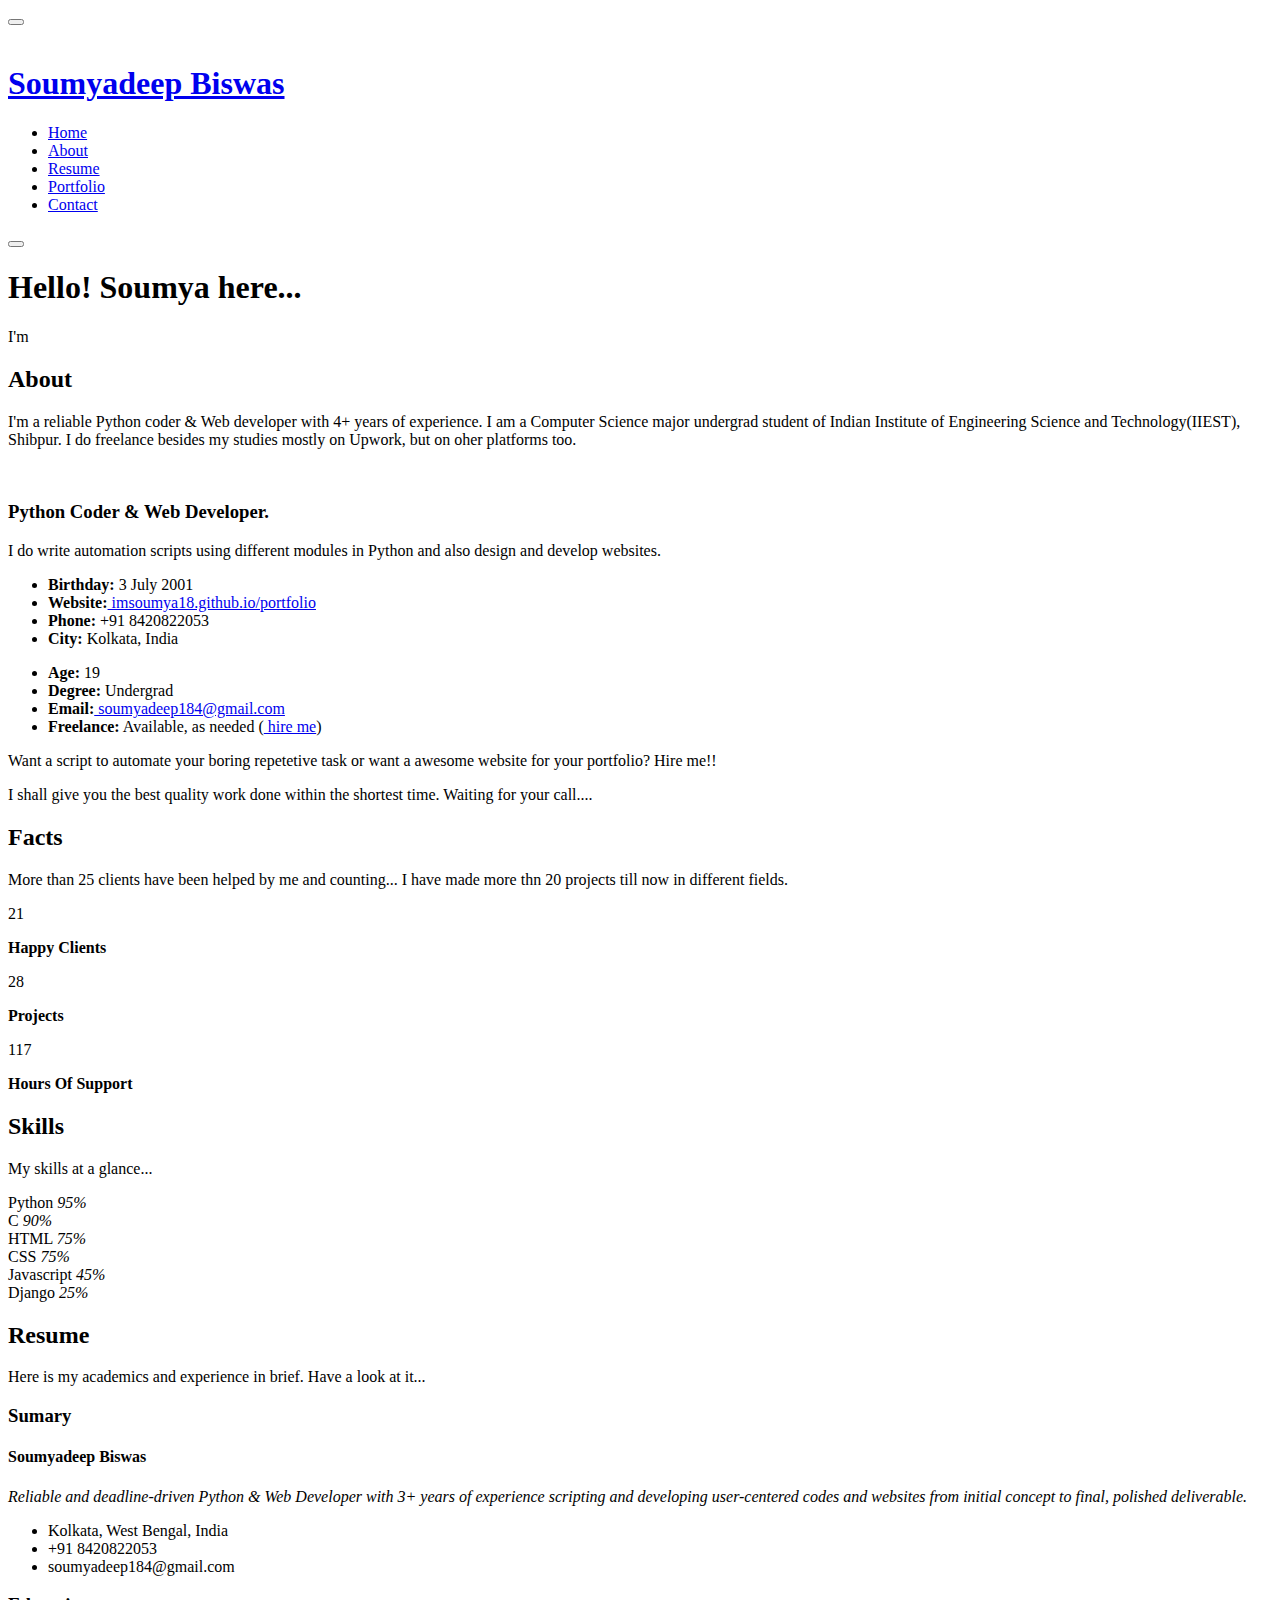
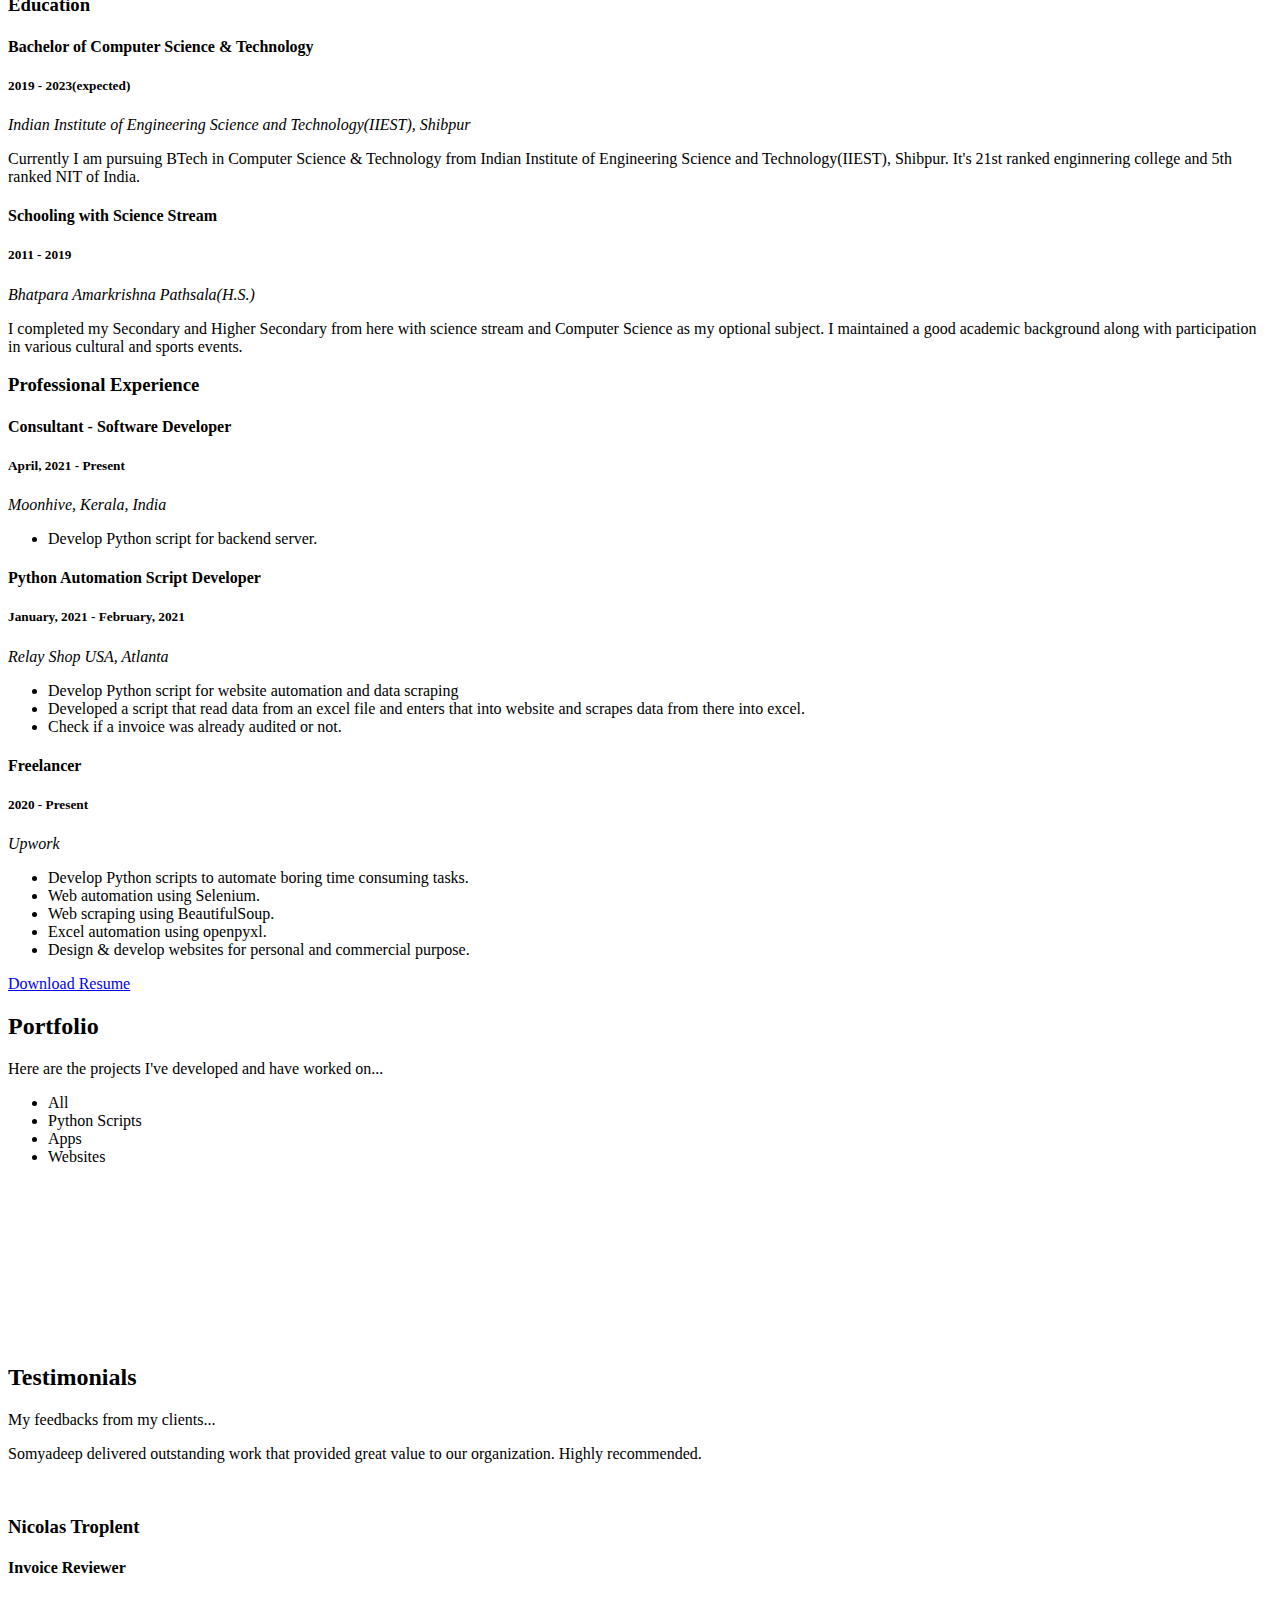
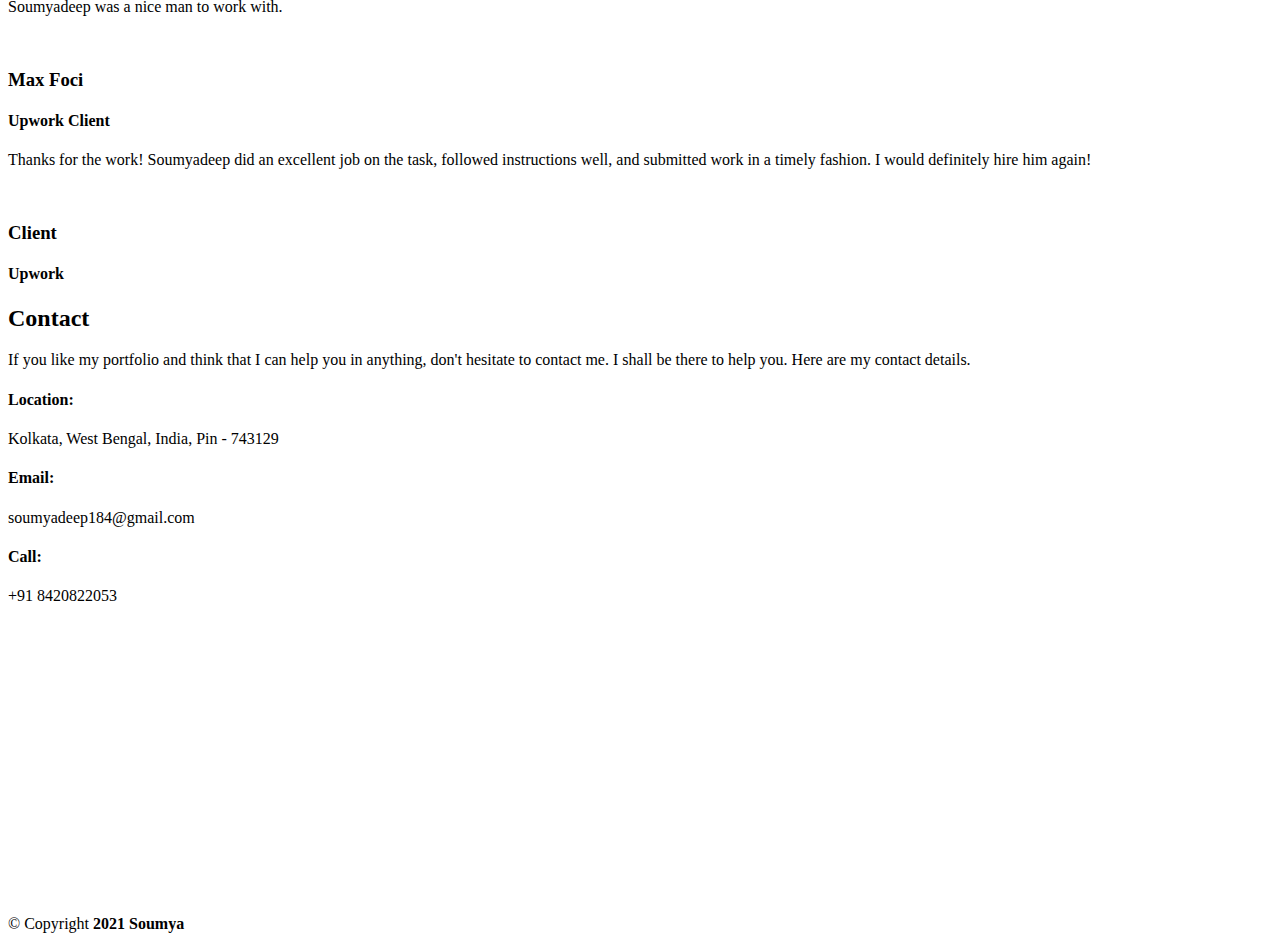
==== index.html @ 26305284 "Add files via upload" ====
<!DOCTYPE html>
<html lang="en">

<head>
  <meta charset="utf-8">
  <meta content="width=device-width, initial-scale=1.0" name="viewport">

  <title>Soumyadeep Biswas</title>
  <meta content="Portfolio of Soumyadeep Biswas" name="description">
  <meta content="Freelance, Upwork, Portfolio, Python" name="keywords">

  <!-- Favicons -->
  <link href="assets/img/favicon.png" rel="icon">

  <!-- Google Fonts -->
  <link href="https://fonts.googleapis.com/css?family=Open+Sans:300,300i,400,400i,600,600i,700,700i|Raleway:300,300i,400,400i,500,500i,600,600i,700,700i|Poppins:300,300i,400,400i,500,500i,600,600i,700,700i" rel="stylesheet">

  <!-- Vendor CSS Files -->
  <link href="assets/vendor/bootstrap/css/bootstrap.min.css" rel="stylesheet">
  <link href="assets/vendor/icofont/icofont.min.css" rel="stylesheet">
  <link href="assets/vendor/boxicons/css/boxicons.min.css" rel="stylesheet">
  <link href="assets/vendor/venobox/venobox.css" rel="stylesheet">
  <link href="assets/vendor/owl.carousel/assets/owl.carousel.min.css" rel="stylesheet">
  <link href="assets/vendor/aos/aos.css" rel="stylesheet">

  <!-- Template Main CSS File -->
  <link href="assets/css/style.css" rel="stylesheet">

</head>

<body>

  <!-- ======= Mobile nav toggle button ======= -->
  <button type="button" class="mobile-nav-toggle d-xl-none"><i class="icofont-navigation-menu"></i></button>

  <!-- ======= Header ======= -->
  <header id="header">
    <div class="d-flex flex-column">

      <div class="profile">
        <img src="assets/img/profile-img.jpg" alt="" class="img-fluid rounded-circle">
        <h1 class="text-light"><a href="index.html">Soumyadeep Biswas</a></h1>
        <div class="social-links mt-3 text-center">
          <a href="https://www.instagram.com/b_soumya4/" class="instagram" target="_blank"><i class="bx bxl-instagram"></i></a>
          <a href="https://github.com/imsoumya18" class="github" target="_blank"><i class="bx bxl-github"></i></a>
          <a href="https://www.linkedin.com/in/soumyadeep-biswas-4345a417b/" class="linkedin" target="_blank"><i class="bx bxl-linkedin"></i></a>
        </div>
      </div>

      <nav class="nav-menu">
        <ul>
          <li class="active"><a href="index.html"><i class="bx bx-home"></i> <span>Home</span></a></li>
          <li><a href="#about"><i class="bx bx-user"></i> <span>About</span></a></li>
          <li><a href="#resume"><i class="bx bx-file-blank"></i> <span>Resume</span></a></li>
          <li><a href="#portfolio"><i class="bx bx-book-content"></i> Portfolio</a></li>
          <li><a href="#contact"><i class="bx bx-envelope"></i> Contact</a></li>

        </ul>
      </nav><!-- .nav-menu -->
      <button type="button" class="mobile-nav-toggle d-xl-none"><i class="icofont-navigation-menu"></i></button>

    </div>
  </header><!-- End Header -->

  <!-- ======= Hero Section ======= -->
  <section id="hero" class="d-flex flex-column justify-content-center align-items-center">
    <div class="hero-container" data-aos="fade-in">
      <h1>Hello! Soumya here...</h1>
      <p>I'm <span class="typed" data-typed-items="A Python Developer, A Web Developer, An App Developer, A Freelancer"></span></p>
    </div>
  </section><!-- End Hero -->

  <main id="main">

    <!-- ======= About Section ======= -->
    <section id="about" class="about">
      <div class="container">

        <div class="section-title">
          <h2>About</h2>
          <p>I'm a reliable Python coder & Web developer with 4+ years of experience. I am a Computer Science major undergrad student of Indian Institute of Engineering Science and Technology(IIEST), Shibpur. I do freelance besides my studies mostly
            on Upwork, but on oher platforms too.</p>
        </div>

        <div class="row">
          <div class="col-lg-4" data-aos="fade-right">
            <img src="assets/img/profile-img.jpg" class="img-fluid" alt="">
          </div>
          <div class="col-lg-8 pt-4 pt-lg-0 content" data-aos="fade-left">
            <h3>Python Coder &amp; Web Developer.</h3>
            <p class="font-italic">
              I do write automation scripts using different modules in Python and also design and develop websites.
            </p>
            <div class="row">
              <div class="col-lg-6">
                <ul>
                  <li><i class="icofont-rounded-right"></i> <strong>Birthday:</strong> 3 July 2001</li>
                  <li><i class="icofont-rounded-right"></i> <strong>Website:</strong><a href="https://imsoumya18.github.io/portfolio/" target="_blank"> imsoumya18.github.io/portfolio</a></li>
                  <li><i class="icofont-rounded-right"></i> <strong>Phone:</strong> +91 8420822053</li>
                  <li><i class="icofont-rounded-right"></i> <strong>City:</strong> Kolkata, India</li>
                </ul>
              </div>
              <div class="col-lg-6">
                <ul>
                  <li><i class="icofont-rounded-right"></i> <strong>Age:</strong> 19</li>
                  <li><i class="icofont-rounded-right"></i> <strong>Degree:</strong> Undergrad</li>
                  <li><i class="icofont-rounded-right"></i> <strong>Email:</strong><a href="mailto:soumyadeep184@gmail.com" target="_blank"> soumyadeep184@gmail.com</a></li>
                  <li><i class="icofont-rounded-right"></i> <strong>Freelance:</strong> Available, as needed (<a href="https://www.upwork.com/o/profiles/users/~01dfd208b466fa8f0b/" target="_blank"> hire me</a>)</li>
                </ul>
              </div>
            </div>
            <p>
              Want a script to automate your boring repetetive task or want a awesome website for your portfolio? Hire me!!
            </p>
            <p>
              I shall give you the best quality work done within the shortest time. Waiting for your call....
            </p>
          </div>
        </div>

      </div>
    </section><!-- End About Section -->

    <!-- ======= Facts Section ======= -->
    <section id="facts" class="facts">
      <div class="container">

        <div class="section-title">
          <h2>Facts</h2>
          <p>More than 25 clients have been helped by me and counting... I have made more thn 20 projects till now in different fields.</p>
        </div>

        <div class="row no-gutters">

          <div class="col-lg-3 col-md-6 d-md-flex align-items-md-stretch" data-aos="fade-up">
            <div class="count-box">
              <i class="icofont-simple-smile"></i>
              <span data-toggle="counter-up">21</span>
              <p><strong>Happy Clients</strong></p>
            </div>
          </div>

          <div class="col-lg-3 col-md-6 d-md-flex align-items-md-stretch" data-aos="fade-up" data-aos-delay="100">
            <div class="count-box">
              <i class="icofont-document-folder"></i>
              <span data-toggle="counter-up">28</span>
              <p><strong>Projects</strong></p>
            </div>
          </div>

          <div class="col-lg-3 col-md-6 d-md-flex align-items-md-stretch" data-aos="fade-up" data-aos-delay="200">
            <div class="count-box">
              <i class="icofont-live-support"></i>
              <span data-toggle="counter-up">117</span>
              <p><strong>Hours Of Support</strong></p>
            </div>
          </div>

        </div>

      </div>
    </section><!-- End Facts Section -->

    <!-- ======= Skills Section ======= -->
    <section id="skills" class="skills section-bg">
      <div class="container">

        <div class="section-title">
          <h2>Skills</h2>
          <p>My skills at a glance...</p>
        </div>

        <div class="row skills-content">

          <div class="col-lg-6" data-aos="fade-up">

            <div class="progress">
              <span class="skill">Python <i class="val">95%</i></span>
              <div class="progress-bar-wrap">
                <div class="progress-bar" role="progressbar" aria-valuenow="95" aria-valuemin="0" aria-valuemax="100"></div>
              </div>
            </div>

            <div class="progress">
              <span class="skill">C <i class="val">90%</i></span>
              <div class="progress-bar-wrap">
                <div class="progress-bar" role="progressbar" aria-valuenow="90" aria-valuemin="0" aria-valuemax="100"></div>
              </div>
            </div>

            <div class="progress">
              <span class="skill">HTML <i class="val">75%</i></span>
              <div class="progress-bar-wrap">
                <div class="progress-bar" role="progressbar" aria-valuenow="75" aria-valuemin="0" aria-valuemax="100"></div>
              </div>
            </div>

          </div>

          <div class="col-lg-6" data-aos="fade-up" data-aos-delay="100">

            <div class="progress">
              <span class="skill">CSS <i class="val">75%</i></span>
              <div class="progress-bar-wrap">
                <div class="progress-bar" role="progressbar" aria-valuenow="75" aria-valuemin="0" aria-valuemax="100"></div>
              </div>
            </div>

            <div class="progress">
              <span class="skill">Javascript <i class="val">45%</i></span>
              <div class="progress-bar-wrap">
                <div class="progress-bar" role="progressbar" aria-valuenow="45" aria-valuemin="0" aria-valuemax="100"></div>
              </div>
            </div>

            <div class="progress">
              <span class="skill">Django <i class="val">25%</i></span>
              <div class="progress-bar-wrap">
                <div class="progress-bar" role="progressbar" aria-valuenow="25" aria-valuemin="0" aria-valuemax="100"></div>
              </div>
            </div>

          </div>

        </div>

      </div>
    </section><!-- End Skills Section -->

    <!-- ======= Resume Section ======= -->
    <section id="resume" class="resume">
      <div class="container">

        <div class="section-title">
          <h2>Resume</h2>
          <p>Here is my academics and experience in brief. Have a look at it...</p>
        </div>

        <div class="row">
          <div class="col-lg-6" data-aos="fade-up">
            <h3 class="resume-title">Sumary</h3>
            <div class="resume-item pb-0">
              <h4>Soumyadeep Biswas</h4>
              <p><em>Reliable and deadline-driven Python &amp; Web Developer with 3+ years of experience scripting and developing user-centered codes and websites from initial concept to final, polished deliverable.</em></p>
              <ul>
                <li>Kolkata, West Bengal, India</li>
                <li>+91 8420822053</li>
                <li>soumyadeep184@gmail.com</li>
              </ul>
            </div>

            <h3 class="resume-title">Education</h3>
            <div class="resume-item">
              <h4>Bachelor of Computer Science &amp; Technology</h4>
              <h5>2019 - 2023(expected)</h5>
              <p><em>Indian Institute of Engineering Science and Technology(IIEST), Shibpur</em></p>
              <p>Currently I am pursuing BTech in Computer Science &amp; Technology from Indian Institute of Engineering Science and Technology(IIEST), Shibpur. It's 21st ranked enginnering college and 5th ranked NIT of India.</p>
            </div>
            <div class="resume-item">
              <h4>Schooling with Science Stream</h4>
              <h5>2011 - 2019</h5>
              <p><em>Bhatpara Amarkrishna Pathsala(H.S.)</em></p>
              <p>I completed my Secondary and Higher Secondary from here with science stream and Computer Science as my optional subject. I maintained a good academic background along with participation in various cultural and sports events.</p>
            </div>
          </div>
          <div class="col-lg-6" data-aos="fade-up" data-aos-delay="100">
            <h3 class="resume-title">Professional Experience</h3>
            <div class="resume-item">
              <h4>Consultant - Software Developer</h4>
              <h5>April, 2021 - Present</h5>
              <p><em>Moonhive, Kerala, India</em></p>
              <ul>
                <li>Develop Python script for backend server.</li>
              </ul>
            </div>
            <div class="resume-item">
              <h4>Python Automation Script Developer</h4>
              <h5>January, 2021 - February, 2021</h5>
              <p><em>Relay Shop USA, Atlanta</em></p>
              <ul>
                <li>Develop Python script for website automation and data scraping</li>
                <li>Developed a script that read data from an excel file and enters that into website and scrapes data from there into excel.</li>
                <li>Check if a invoice was already audited or not.</li>
              </ul>
            </div>
            <div class="resume-item">
              <h4>Freelancer</h4>
              <h5>2020 - Present</h5>
              <p><em>Upwork</em></p>
              <ul>
                <li>Develop Python scripts to automate boring time consuming tasks.</li>
                <li>Web automation using Selenium.</li>
                <li>Web scraping using BeautifulSoup.</li>
                <li>Excel automation using openpyxl.</li>
                <li>Design &amp; develop websites for personal and commercial purpose.</li>
              </ul>
            </div>
          </div>
        </div>

      </div>
    </section><!-- End Resume Section -->


    <div class="wrapper">
      <a href="assets\Curriculum Vitae.pdf" class="btn btn-lg btn-primary"><span class="glyphicon glyphicon-arrow-down"></span> Download Resume</a>
    </div>
    <!-- <a href="#" class="btn btn-primary btn-default"><span class="glyphicon glyphicon-arrow-down"></span> Download Resume</a> -->


    <!-- ======= Portfolio Section ======= -->
    <section id="portfolio" class="portfolio section-bg">
      <div class="container">

        <div class="section-title">
          <h2>Portfolio</h2>
          <p>Here are the projects I've developed and have worked on...</p>
        </div>

        <div class="row" data-aos="fade-up">
          <div class="col-lg-12 d-flex justify-content-center">
            <ul id="portfolio-flters">
              <li data-filter="*" class="filter-active">All</li>
              <li data-filter=".filter-python">Python Scripts</li>
              <li data-filter=".filter-app">Apps</li>
              <li data-filter=".filter-web">Websites</li>
            </ul>
          </div>
        </div>

        <div class="row portfolio-container" data-aos="fade-up" data-aos-delay="100">

          <div class="col-lg-4 col-md-6 portfolio-item filter-python">
            <div class="portfolio-wrap">
              <img src="assets/img/portfolio/portfolio-1.jpg" class="img-fluid" alt="">
              <div class="portfolio-links">
                <a href="assets/img/portfolio/portfolio-1.jpg" data-gall="portfolioGallery" class="venobox" title="App 1"><i class="bx bx-plus"></i></a>
                <a href="https://github.com/imsoumya18/mail_automation" target="_blank" title="More Details"><i class="bx bx-link"></i></a>
              </div>
            </div>
          </div>

          <div class="col-lg-4 col-md-6 portfolio-item filter-python">
            <div class="portfolio-wrap">
              <img src="assets/img/portfolio/portfolio-2.jpg" class="img-fluid" alt="">
              <div class="portfolio-links">
                <a href="assets/img/portfolio/portfolio-2.jpg" data-gall="portfolioGallery" class="venobox" title="Web 3"><i class="bx bx-plus"></i></a>
                <a href="https://github.com/imsoumya18/hacker_news_scrape" target="_blank" title="More Details"><i class="bx bx-link"></i></a>
              </div>
            </div>
          </div>

          <div class="col-lg-4 col-md-6 portfolio-item filter-python">
            <div class="portfolio-wrap">
              <img src="assets/img/portfolio/portfolio-3.jpg" class="img-fluid" alt="">
              <div class="portfolio-links">
                <a href="assets/img/portfolio/portfolio-3.jpg" data-gall="portfolioGallery" class="venobox" title="App 2"><i class="bx bx-plus"></i></a>
                <a href="https://github.com/imsoumya18/whatsapp_automation" target="_blank" title="More Details"><i class="bx bx-link"></i></a>
              </div>
            </div>
          </div>

          <div class="col-lg-4 col-md-6 portfolio-item filter-python">
            <div class="portfolio-wrap">
              <img src="assets/img/portfolio/portfolio-4.jpg" class="img-fluid" alt="">
              <div class="portfolio-links">
                <a href="assets/img/portfolio/portfolio-4.jpg" data-gall="portfolioGallery" class="venobox" title="Card 2"><i class="bx bx-plus"></i></a>
                <a href="https://github.com/imsoumya18/shipstation_review_scrape" target="_blank" title="More Details"><i class="bx bx-link"></i></a>
              </div>
            </div>
          </div>

          <div class="col-lg-4 col-md-6 portfolio-item filter-python">
            <div class="portfolio-wrap">
              <img src="assets/img/portfolio/portfolio-5.jpg" class="img-fluid" alt="">
              <div class="portfolio-links">
                <a href="assets/img/portfolio/portfolio-5.jpg" data-gall="portfolioGallery" class="venobox" title="Web 2"><i class="bx bx-plus"></i></a>
                <a href="https://github.com/imsoumya18/text_to_speech" target="_blank" title="More Details"><i class="bx bx-link"></i></a>
              </div>
            </div>
          </div>

          <div class="col-lg-4 col-md-6 portfolio-item filter-python">
            <div class="portfolio-wrap">
              <img src="assets/img/portfolio/portfolio-6.jpg" class="img-fluid" alt="">
              <div class="portfolio-links">
                <a href="assets/img/portfolio/portfolio-6.jpg" data-gall="portfolioGallery" class="venobox" title="App 3"><i class="bx bx-plus"></i></a>
                <a href="https://github.com/imsoumya18/online_purchase_automation" target="_blank" title="More Details"><i class="bx bx-link"></i></a>
              </div>
            </div>
          </div>

          <div class="col-lg-4 col-md-6 portfolio-item filter-python">
            <div class="portfolio-wrap">
              <img src="assets/img/portfolio/portfolio-7.jpg" class="img-fluid" alt="">
              <div class="portfolio-links">
                <a href="assets/img/portfolio/portfolio-7.jpg" data-gall="portfolioGallery" class="venobox" title="Card 1"><i class="bx bx-plus"></i></a>
                <a href="https://github.com/imsoumya18/tacobell_scrape" target="_blank" title="More Details"><i class="bx bx-link"></i></a>
              </div>
            </div>
          </div>

          <div class="col-lg-4 col-md-6 portfolio-item filter-python">
            <div class="portfolio-wrap">
              <img src="assets/img/portfolio/portfolio-8.jpg" class="img-fluid" alt="">
              <div class="portfolio-links">
                <a href="assets/img/portfolio/portfolio-8.jpg" data-gall="portfolioGallery" class="venobox" title="Card 3"><i class="bx bx-plus"></i></a>
                <a href="https://github.com/imsoumya18/auto_chrome_dino" target="_blank" title="More Details"><i class="bx bx-link"></i></a>
              </div>
            </div>
          </div>

          <div class="col-lg-4 col-md-6 portfolio-item filter-web">
            <div class="portfolio-wrap">
              <img src="assets/img/portfolio/portfolio-9.jpg" class="img-fluid" alt="">
              <div class="portfolio-links">
                <a href="assets/img/portfolio/portfolio-9.jpg" data-gall="portfolioGallery" class="venobox" title="Web 3"><i class="bx bx-plus"></i></a>
                <a href="https://imsoumya18.github.io/portfolio/" target="_blank" title="More Details"><i class="bx bx-link"></i></a>
              </div>
            </div>
          </div>

        </div>

      </div>
    </section><!-- End Portfolio Section -->

    <!-- ======= Testimonials Section ======= -->
    <section id="testimonials" class="testimonials section-bg">
      <div class="container">

        <div class="section-title">
          <h2>Testimonials</h2>
          <p>My feedbacks from my clients...</p>
        </div>

        <div class="owl-carousel testimonials-carousel">

          <div class="testimonial-item" data-aos="fade-up">
            <p>
              <i class="bx bxs-quote-alt-left quote-icon-left"></i>
              Somyadeep delivered outstanding work that provided great value to our organization. Highly recommended.
              <i class="bx bxs-quote-alt-right quote-icon-right"></i>
            </p>
            <img src="assets/img/testimonials/testimonials-1.jpg" class="testimonial-img" alt="">
            <h3>Nicolas Troplent</h3>
            <h4>Invoice Reviewer</h4>
          </div>

          <div class="testimonial-item" data-aos="fade-up" data-aos-delay="100">
            <p>
              <i class="bx bxs-quote-alt-left quote-icon-left"></i>
              Soumyadeep was a nice man to work with.
              <i class="bx bxs-quote-alt-right quote-icon-right"></i>
            </p>
            <img src="assets/img/testimonials/template.jpeg" class="testimonial-img" alt="">
            <h3>Max Foci</h3>
            <h4>Upwork Client</h4>
          </div>

          <div class="testimonial-item" data-aos="fade-up" data-aos-delay="200">
            <p>
              <i class="bx bxs-quote-alt-left quote-icon-left"></i>
              Thanks for the work! Soumyadeep did an excellent job on the task, followed instructions well, and submitted work in a timely fashion. I would definitely hire him again!
              <i class="bx bxs-quote-alt-right quote-icon-right"></i>
            </p>
            <img src="assets/img/testimonials/template.jpeg" class="testimonial-img" alt="">
            <h3>Client</h3>
            <h4>Upwork</h4>
          </div>

        </div>

      </div>
    </section><!-- End Testimonials Section -->

    <!-- ======= Contact Section ======= -->
    <section id="contact" class="contact">
      <div class="container">

        <div class="section-title">
          <h2>Contact</h2>
          <p>If you like my portfolio and think that I can help you in anything, don't hesitate to contact me. I shall be there to help you. Here are my contact details.</p>
        </div>

        <div class="row" data-aos="fade-in">

          <div class="col-lg-5 d-flex align-items-stretch">
            <div class="info">
              <div class="address">
                <i class="icofont-google-map"></i>
                <h4>Location:</h4>
                <p>Kolkata, West Bengal, India, Pin - 743129</p>
              </div>

              <div class="email">
                <i class="icofont-envelope"></i>
                <h4>Email:</h4>
                <p>soumyadeep184@gmail.com</p>
              </div>

              <div class="phone">
                <i class="icofont-phone"></i>
                <h4>Call:</h4>
                <p>+91 8420822053</p>
              </div>

              <iframe
                src="https://www.google.com/maps/embed?pb=!1m18!1m12!1m3!1d911.8994627264117!2d88.41454648809908!3d22.864667999059982!2m3!1f0!2f0!3f0!3m2!1i1024!2i768!4f13.1!3m3!1m2!1s0x0%3A0x0!2zMjLCsDUxJzUyLjgiTiA4OMKwMjQnNTQuMyJF!5e1!3m2!1sen!2sin!4v1612100571190!5m2!1sen!2sin"
                frameborder="0" style="border:0; width: 100%; height: 290px;" allowfullscreen></iframe>
            </div>

          </div>

          <!-- <div class="col-lg-7 mt-5 mt-lg-0 d-flex align-items-stretch">
            <form action="forms/contact.php" method="post" role="form" class="php-email-form">
              <div class="row">
                <div class="form-group col-md-6">
                  <label for="name">Your Name</label>
                  <input type="text" name="name" class="form-control" id="name" data-rule="minlen:4" data-msg="Please enter at least 4 chars" />
                  <div class="validate"></div>
                </div>
                <div class="form-group col-md-6">
                  <label for="name">Your Email</label>
                  <input type="email" class="form-control" name="email" id="email" data-rule="email" data-msg="Please enter a valid email" />
                  <div class="validate"></div>
                </div>
              </div>
              <div class="form-group">
                <label for="name">Subject</label>
                <input type="text" class="form-control" name="subject" id="subject" data-rule="minlen:4" data-msg="Please enter at least 8 chars of subject" />
                <div class="validate"></div>
              </div>
              <div class="form-group">
                <label for="name">Message</label>
                <textarea class="form-control" name="message" rows="10" data-rule="required" data-msg="Please write something for us"></textarea>
                <div class="validate"></div>
              </div>
              <div class="mb-3">
                <div class="loading">Loading</div>
                <div class="error-message"></div>
                <div class="sent-message">Your message has been sent. Thank you!</div>
              </div>
              <div class="text-center"><button type="submit">Send Message</button></div>
            </form>
          </div> -->

        </div>

      </div>
    </section><!-- End Contact Section -->

  </main><!-- End #main -->

  <!-- ======= Footer ======= -->
  <footer id="footer">
    <div class="container">
      <div class="copyright">
        &copy; Copyright <strong><span>2021 Soumya</span></strong>
      </div>
    </div>
  </footer><!-- End  Footer -->

  <a href="#" class="back-to-top"><i class="icofont-simple-up"></i></a>

  <!-- Vendor JS Files -->
  <script src="assets/vendor/jquery/jquery.min.js"></script>
  <script src="assets/vendor/bootstrap/js/bootstrap.bundle.min.js"></script>
  <script src="assets/vendor/jquery.easing/jquery.easing.min.js"></script>
  <script src="assets/vendor/php-email-form/validate.js"></script>
  <script src="assets/vendor/waypoints/jquery.waypoints.min.js"></script>
  <script src="assets/vendor/counterup/counterup.min.js"></script>
  <script src="assets/vendor/isotope-layout/isotope.pkgd.min.js"></script>
  <script src="assets/vendor/venobox/venobox.min.js"></script>
  <script src="assets/vendor/owl.carousel/owl.carousel.min.js"></script>
  <script src="assets/vendor/typed.js/typed.min.js"></script>
  <script src="assets/vendor/aos/aos.js"></script>

  <!-- Template Main JS File -->
  <script src="assets/js/main.js"></script>

</body>

</html>
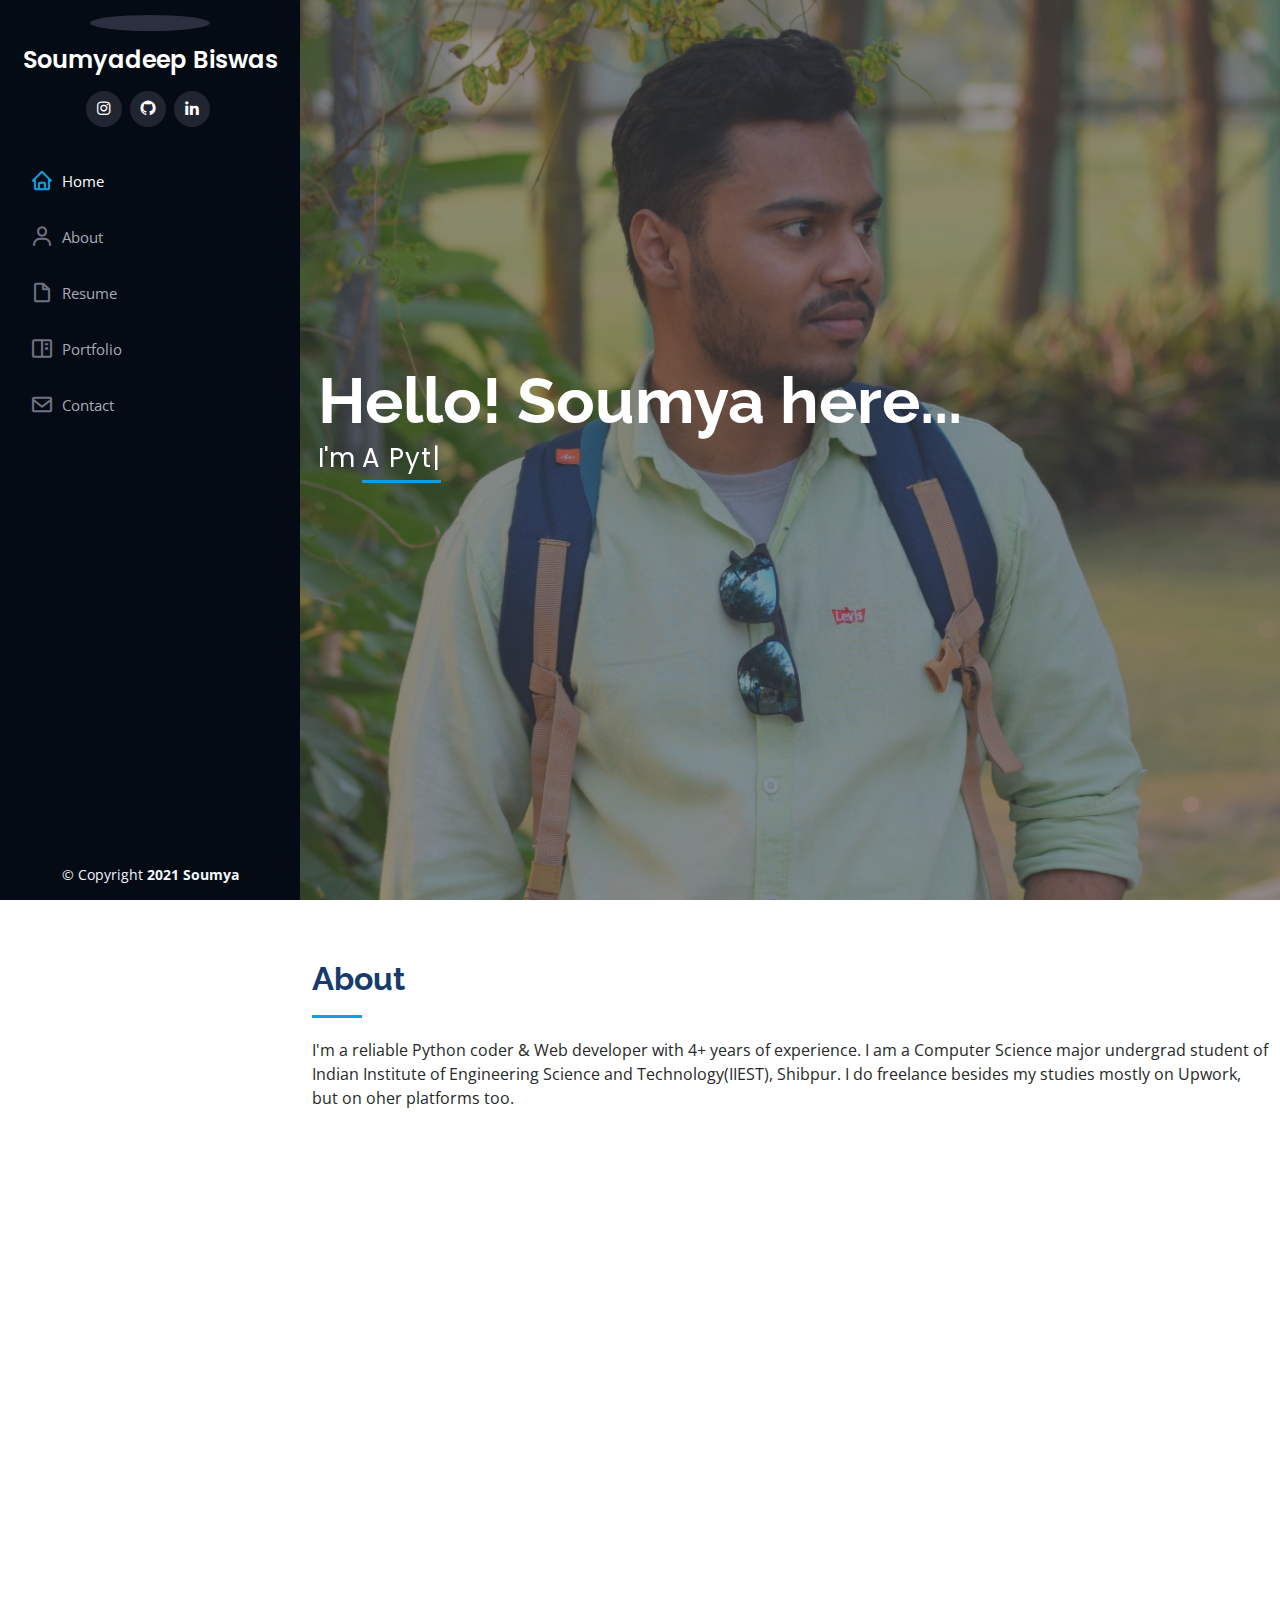
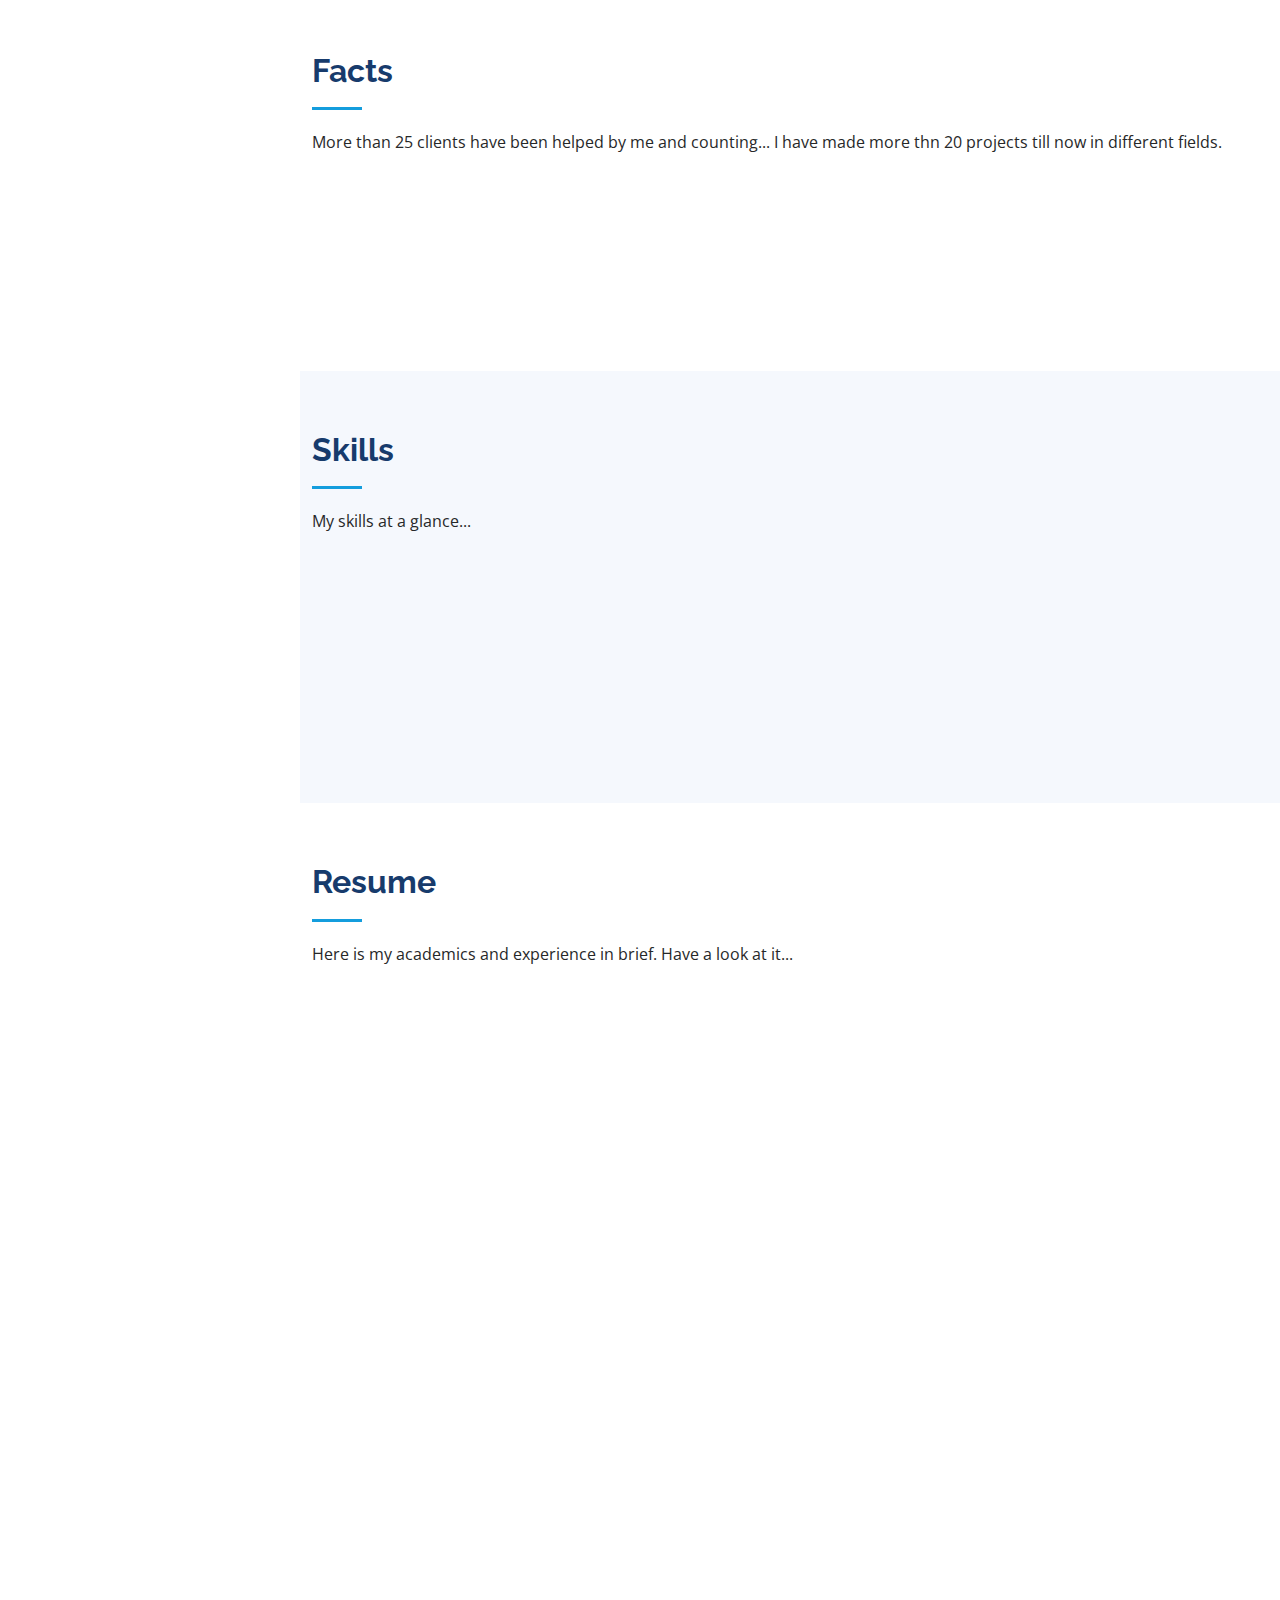
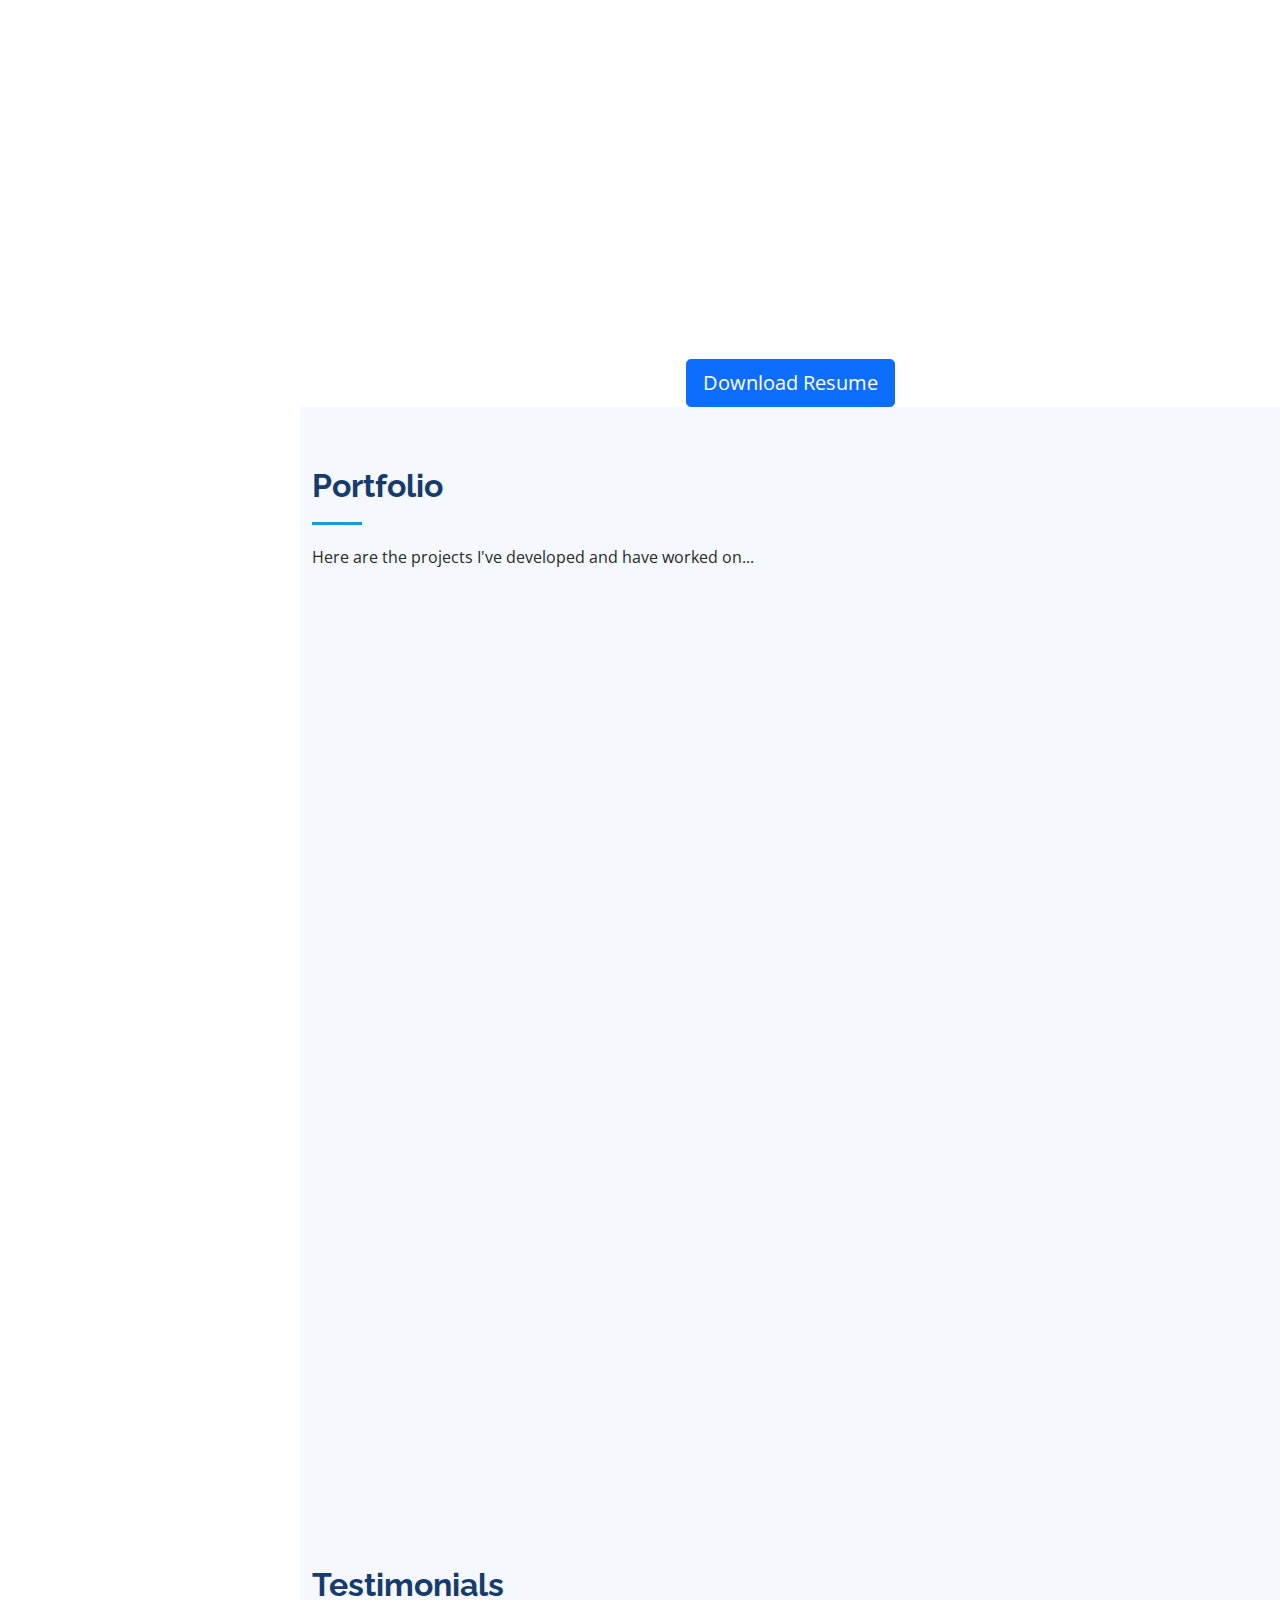
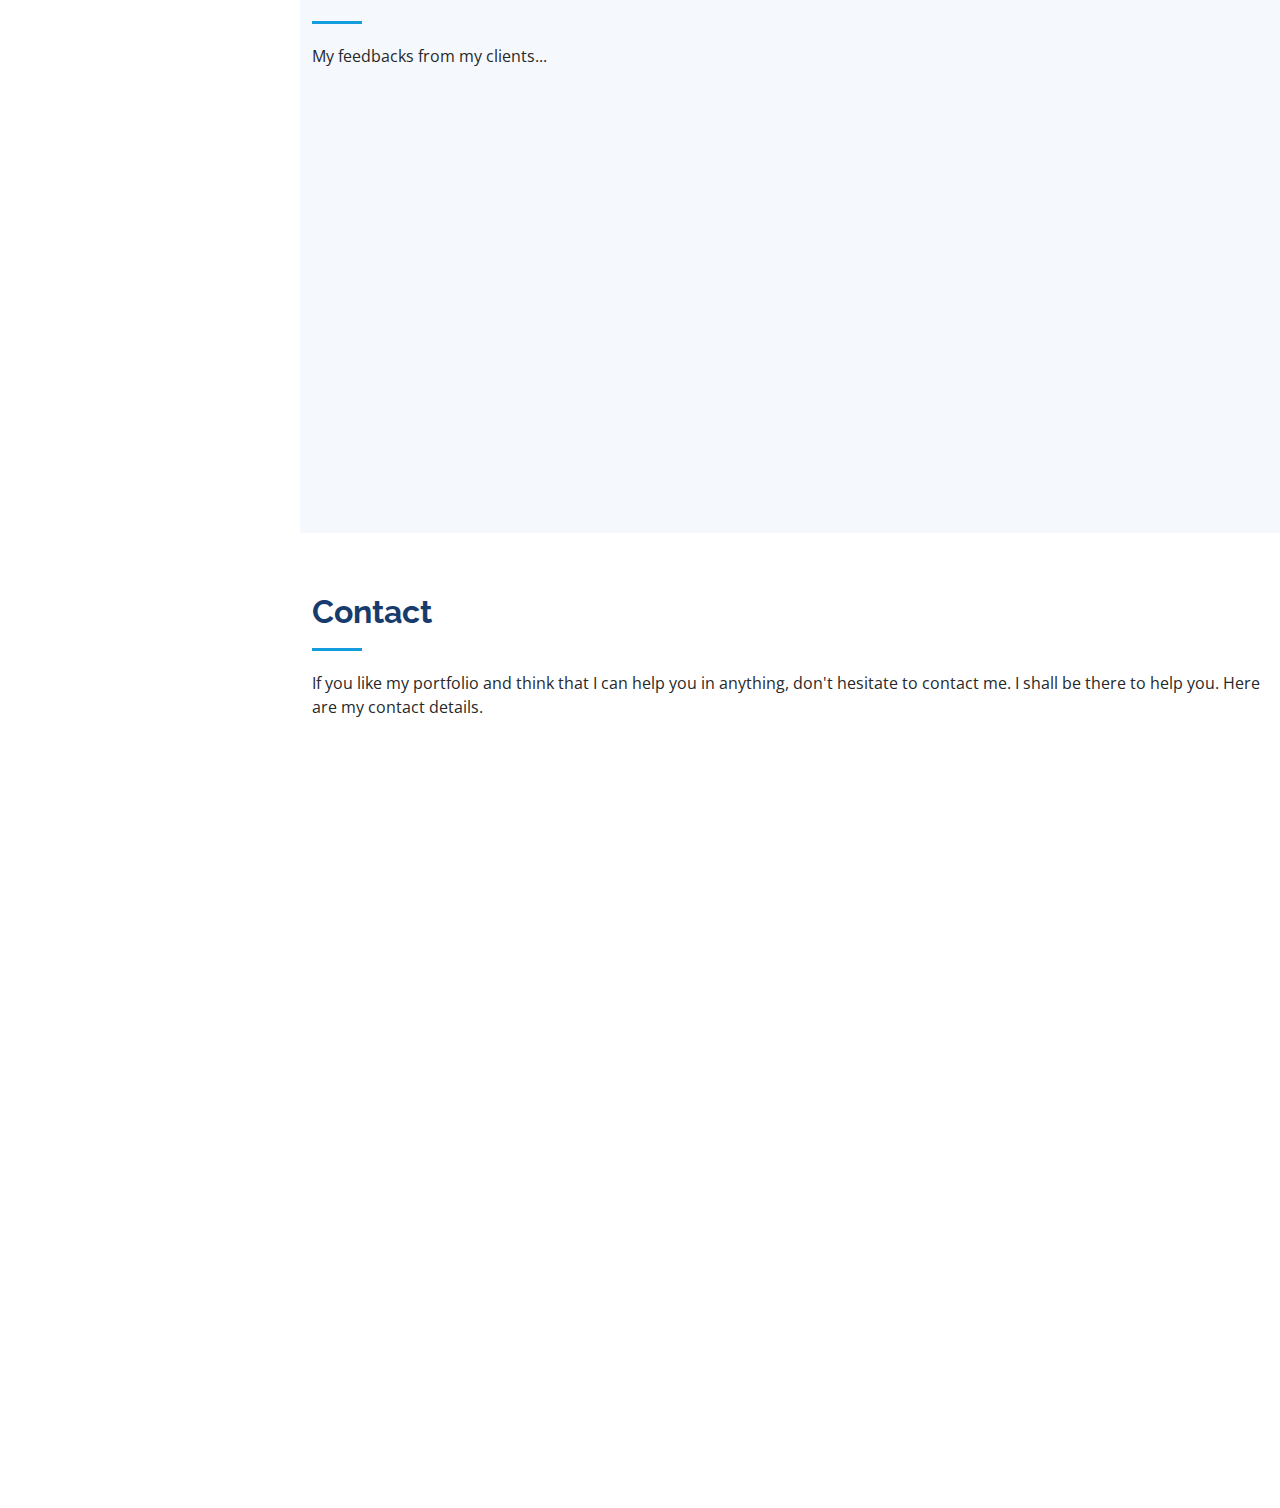
==== commit 6a290861: "chng" ====
--- a/index.html
+++ b/index.html
@@ -41,9 +41,9 @@
         <img src="assets/img/profile-img.jpg" alt="" class="img-fluid rounded-circle">
         <h1 class="text-light"><a href="index.html">Soumyadeep Biswas</a></h1>
         <div class="social-links mt-3 text-center">
-          <a href="https://www.instagram.com/b_soumya4/" class="instagram" target="_blank"><i class="bx bxl-instagram"></i></a>
+          <a href="https://www.instagram.com/b_soumya4" class="instagram" target="_blank"><i class="bx bxl-instagram"></i></a>
           <a href="https://github.com/imsoumya18" class="github" target="_blank"><i class="bx bxl-github"></i></a>
-          <a href="https://www.linkedin.com/in/soumyadeep-biswas-4345a417b/" class="linkedin" target="_blank"><i class="bx bxl-linkedin"></i></a>
+          <a href="https://www.linkedin.com/in/soumyadeep-biswas-4345a417b" class="linkedin" target="_blank"><i class="bx bxl-linkedin"></i></a>
         </div>
       </div>
 
@@ -95,7 +95,7 @@
               <div class="col-lg-6">
                 <ul>
                   <li><i class="icofont-rounded-right"></i> <strong>Birthday:</strong> 3 July 2001</li>
-                  <li><i class="icofont-rounded-right"></i> <strong>Website:</strong><a href="https://imsoumya18.github.io/portfolio/" target="_blank"> imsoumya18.github.io/portfolio</a></li>
+                  <li><i class="icofont-rounded-right"></i> <strong>Website:</strong><a href="https://imsoumya18.github.io" target="_blank"> imsoumya18.github.io</a></li>
                   <li><i class="icofont-rounded-right"></i> <strong>Phone:</strong> +91 8420822053</li>
                   <li><i class="icofont-rounded-right"></i> <strong>City:</strong> Kolkata, India</li>
                 </ul>
@@ -266,8 +266,20 @@
           <div class="col-lg-6" data-aos="fade-up" data-aos-delay="100">
             <h3 class="resume-title">Professional Experience</h3>
             <div class="resume-item">
+              <h4>Freelancer</h4>
+              <h5>June, 2020 - Present</h5>
+              <p><em>Upwork</em></p>
+              <ul>
+                <li>Develop Python scripts to automate boring time consuming tasks.</li>
+                <li>Web automation using Selenium.</li>
+                <li>Web scraping using BeautifulSoup.</li>
+                <li>Excel automation using openpyxl.</li>
+                <li>Design &amp; develop websites for personal and commercial purpose.</li>
+              </ul>
+            </div>
+            <div class="resume-item">
               <h4>Consultant - Software Developer</h4>
-              <h5>April, 2021 - Present</h5>
+              <h5>April, 2021 - May, 2021</h5>
               <p><em>Moonhive, Kerala, India</em></p>
               <ul>
                 <li>Develop Python script for backend server.</li>
@@ -283,18 +295,6 @@
                 <li>Check if a invoice was already audited or not.</li>
               </ul>
             </div>
-            <div class="resume-item">
-              <h4>Freelancer</h4>
-              <h5>2020 - Present</h5>
-              <p><em>Upwork</em></p>
-              <ul>
-                <li>Develop Python scripts to automate boring time consuming tasks.</li>
-                <li>Web automation using Selenium.</li>
-                <li>Web scraping using BeautifulSoup.</li>
-                <li>Excel automation using openpyxl.</li>
-                <li>Design &amp; develop websites for personal and commercial purpose.</li>
-              </ul>
-            </div>
           </div>
         </div>
 
@@ -415,7 +415,7 @@
               <img src="assets/img/portfolio/portfolio-9.jpg" class="img-fluid" alt="">
               <div class="portfolio-links">
                 <a href="assets/img/portfolio/portfolio-9.jpg" data-gall="portfolioGallery" class="venobox" title="Web 3"><i class="bx bx-plus"></i></a>
-                <a href="https://imsoumya18.github.io/portfolio/" target="_blank" title="More Details"><i class="bx bx-link"></i></a>
+                <a href="https://imsoumya18.github.io" target="_blank" title="More Details"><i class="bx bx-link"></i></a>
               </div>
             </div>
           </div>
@@ -509,41 +509,7 @@
                 src="https://www.google.com/maps/embed?pb=!1m18!1m12!1m3!1d911.8994627264117!2d88.41454648809908!3d22.864667999059982!2m3!1f0!2f0!3f0!3m2!1i1024!2i768!4f13.1!3m3!1m2!1s0x0%3A0x0!2zMjLCsDUxJzUyLjgiTiA4OMKwMjQnNTQuMyJF!5e1!3m2!1sen!2sin!4v1612100571190!5m2!1sen!2sin"
                 frameborder="0" style="border:0; width: 100%; height: 290px;" allowfullscreen></iframe>
             </div>
-
-          </div>
-
-          <!-- <div class="col-lg-7 mt-5 mt-lg-0 d-flex align-items-stretch">
-            <form action="forms/contact.php" method="post" role="form" class="php-email-form">
-              <div class="row">
-                <div class="form-group col-md-6">
-                  <label for="name">Your Name</label>
-                  <input type="text" name="name" class="form-control" id="name" data-rule="minlen:4" data-msg="Please enter at least 4 chars" />
-                  <div class="validate"></div>
-                </div>
-                <div class="form-group col-md-6">
-                  <label for="name">Your Email</label>
-                  <input type="email" class="form-control" name="email" id="email" data-rule="email" data-msg="Please enter a valid email" />
-                  <div class="validate"></div>
-                </div>
-              </div>
-              <div class="form-group">
-                <label for="name">Subject</label>
-                <input type="text" class="form-control" name="subject" id="subject" data-rule="minlen:4" data-msg="Please enter at least 8 chars of subject" />
-                <div class="validate"></div>
-              </div>
-              <div class="form-group">
-                <label for="name">Message</label>
-                <textarea class="form-control" name="message" rows="10" data-rule="required" data-msg="Please write something for us"></textarea>
-                <div class="validate"></div>
-              </div>
-              <div class="mb-3">
-                <div class="loading">Loading</div>
-                <div class="error-message"></div>
-                <div class="sent-message">Your message has been sent. Thank you!</div>
-              </div>
-              <div class="text-center"><button type="submit">Send Message</button></div>
-            </form>
-          </div> -->
+          </div>
 
         </div>
 
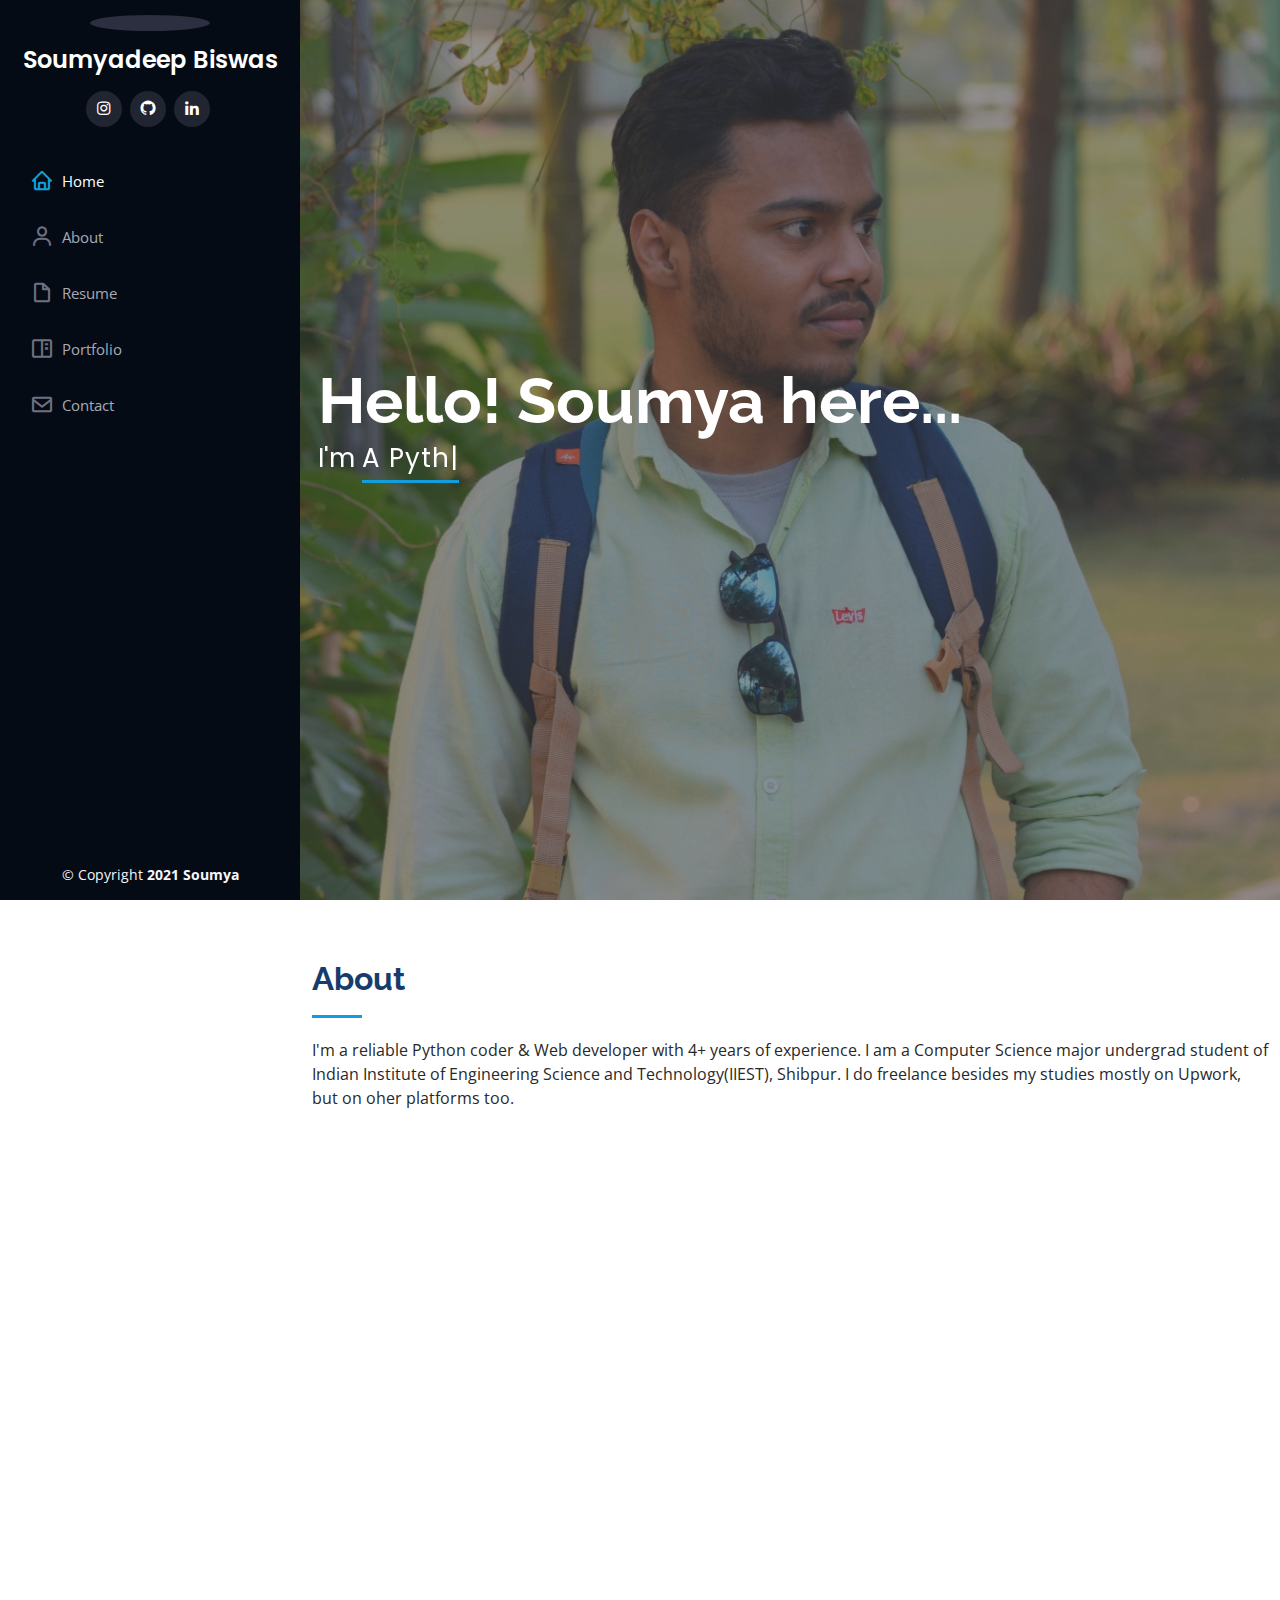
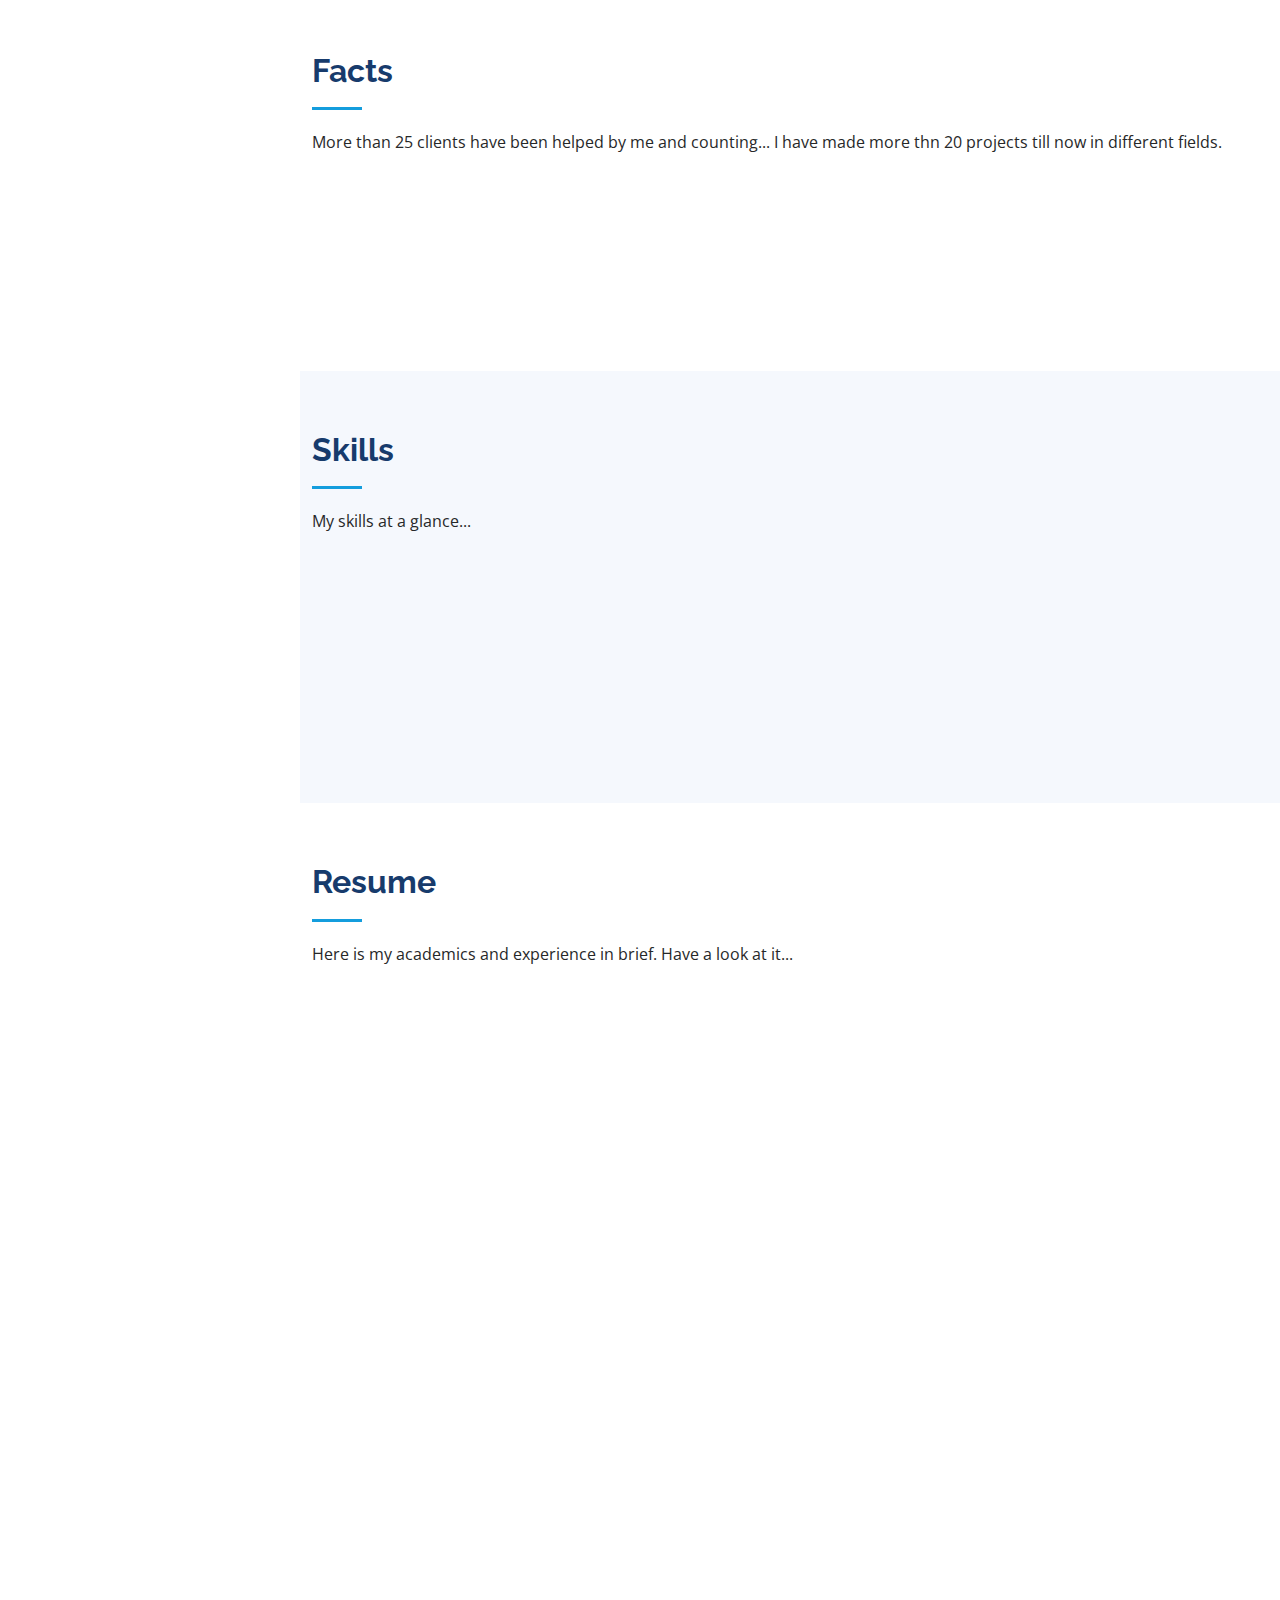
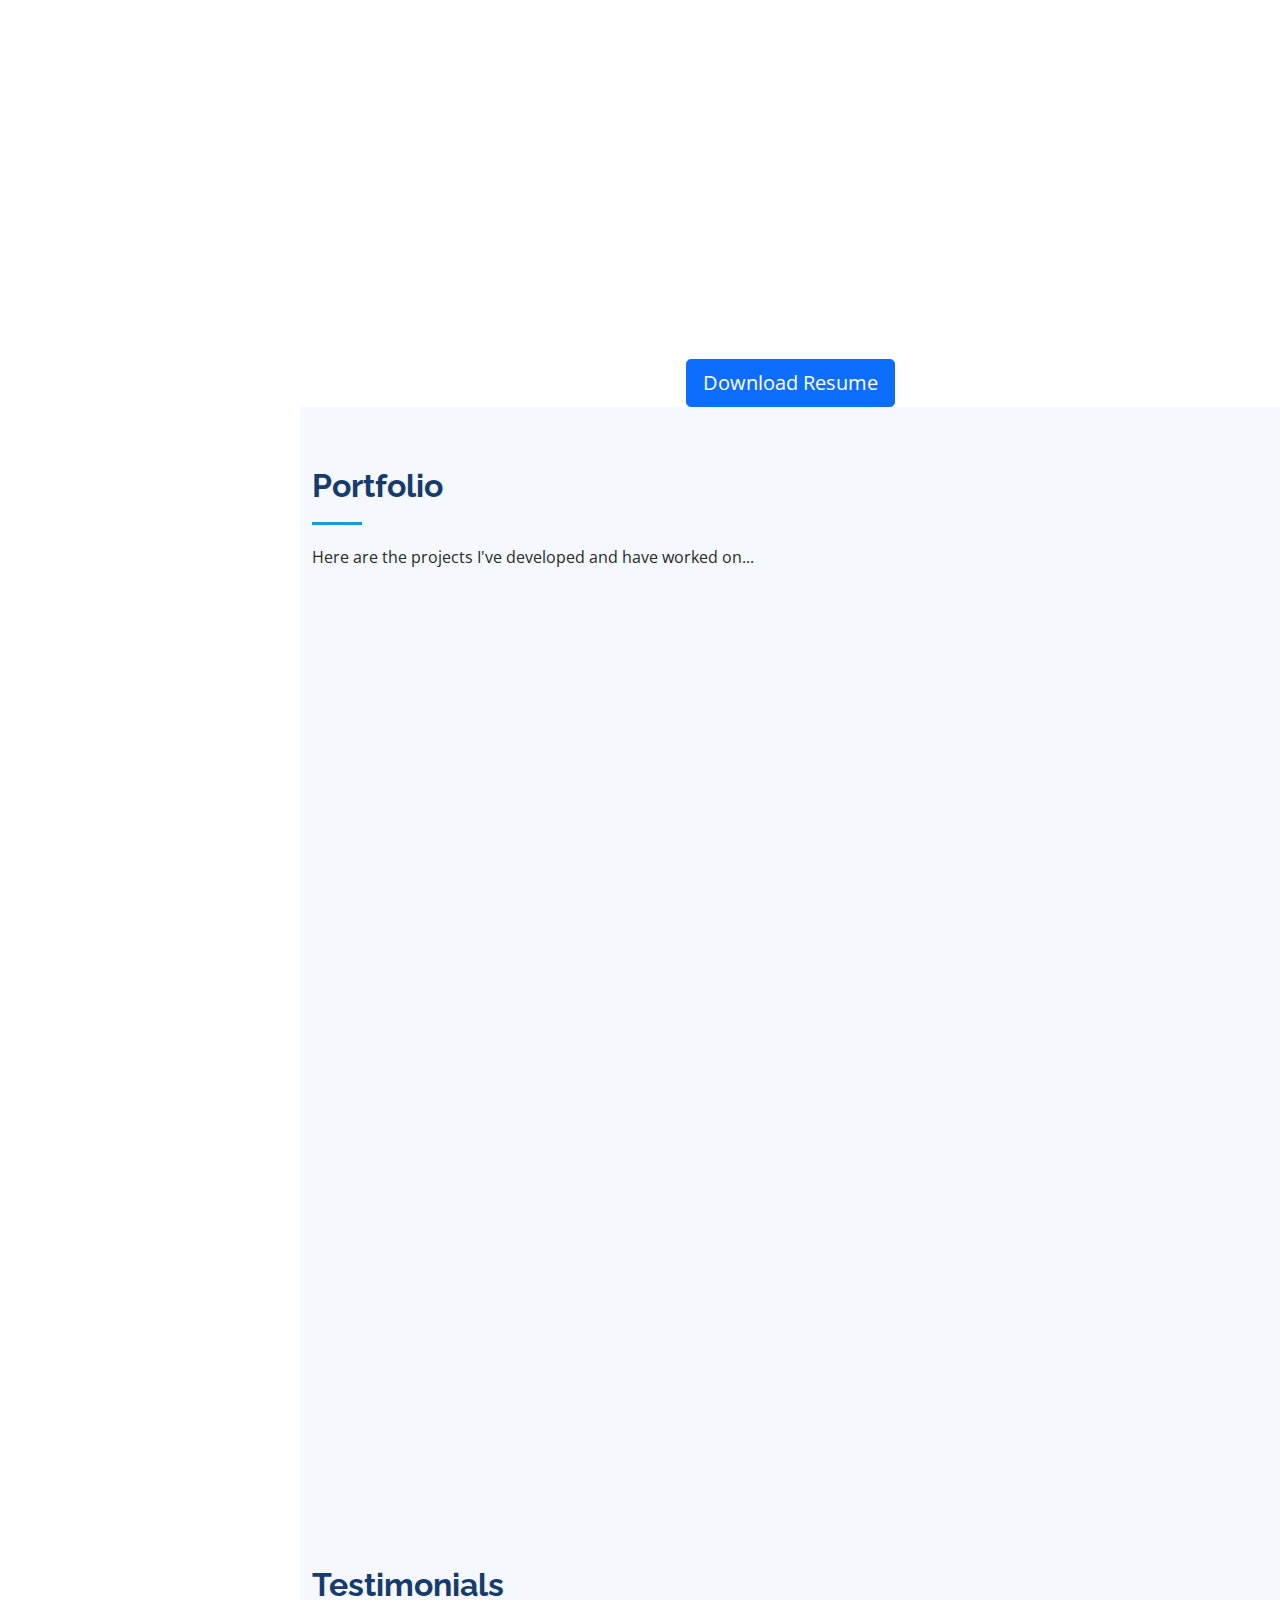
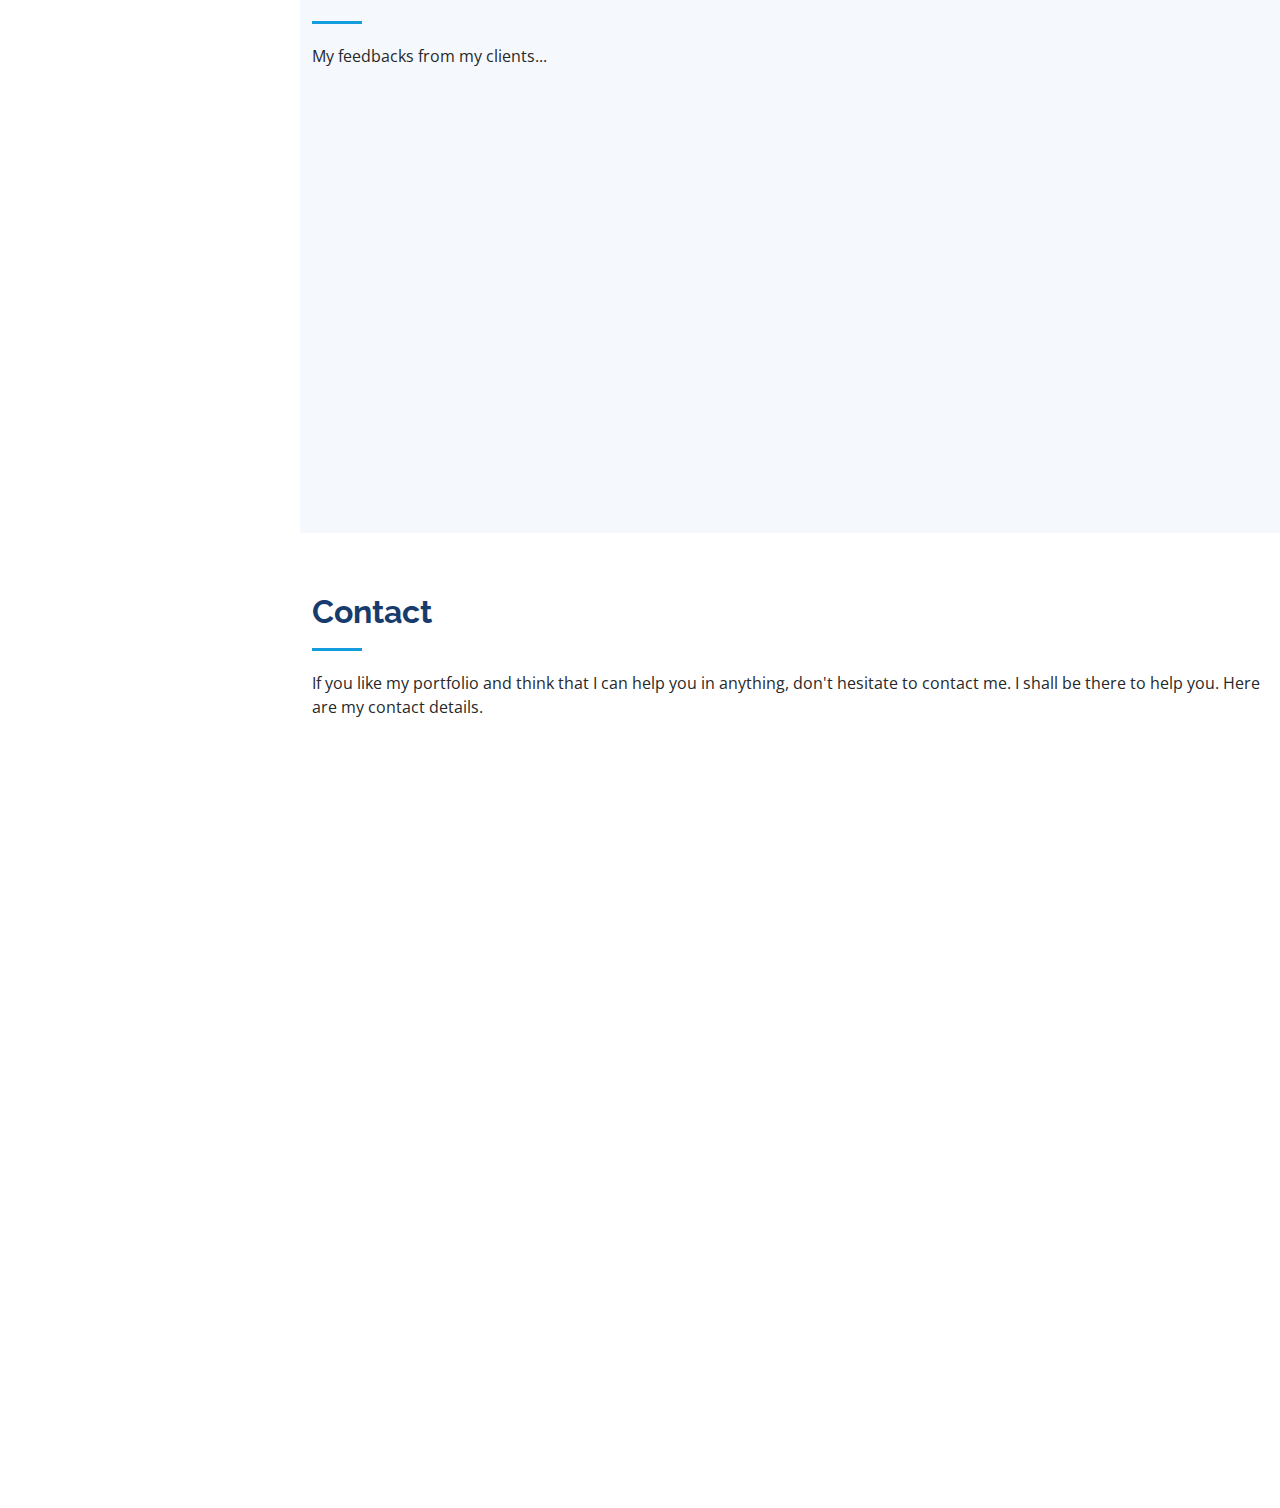
==== commit 1ecfa371: "favicon" ====
--- a/index.html
+++ b/index.html
@@ -10,7 +10,7 @@
   <meta content="Freelance, Upwork, Portfolio, Python" name="keywords">
 
   <!-- Favicons -->
-  <link href="assets/img/favicon.png" rel="icon">
+  <link href="assets/img/filename.jpg" rel="icon">
 
   <!-- Google Fonts -->
   <link href="https://fonts.googleapis.com/css?family=Open+Sans:300,300i,400,400i,600,600i,700,700i|Raleway:300,300i,400,400i,500,500i,600,600i,700,700i|Poppins:300,300i,400,400i,500,500i,600,600i,700,700i" rel="stylesheet">
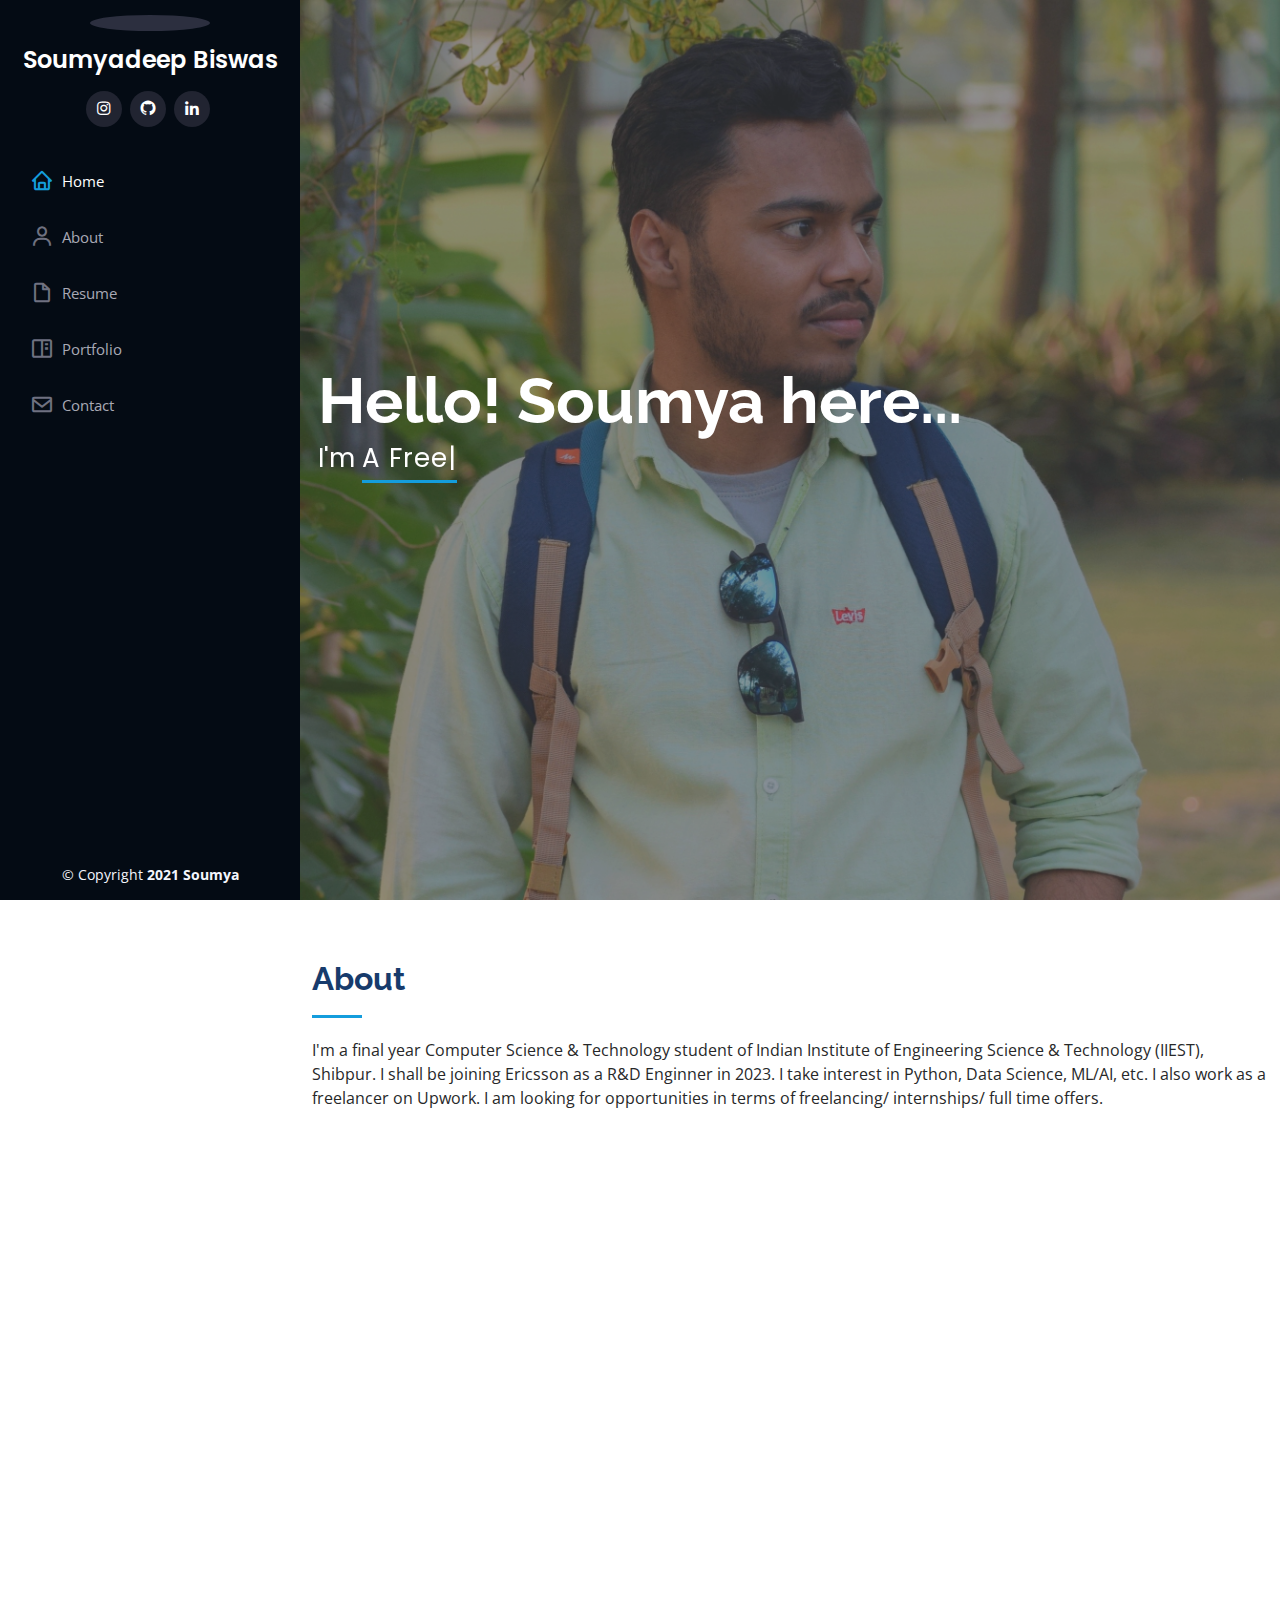
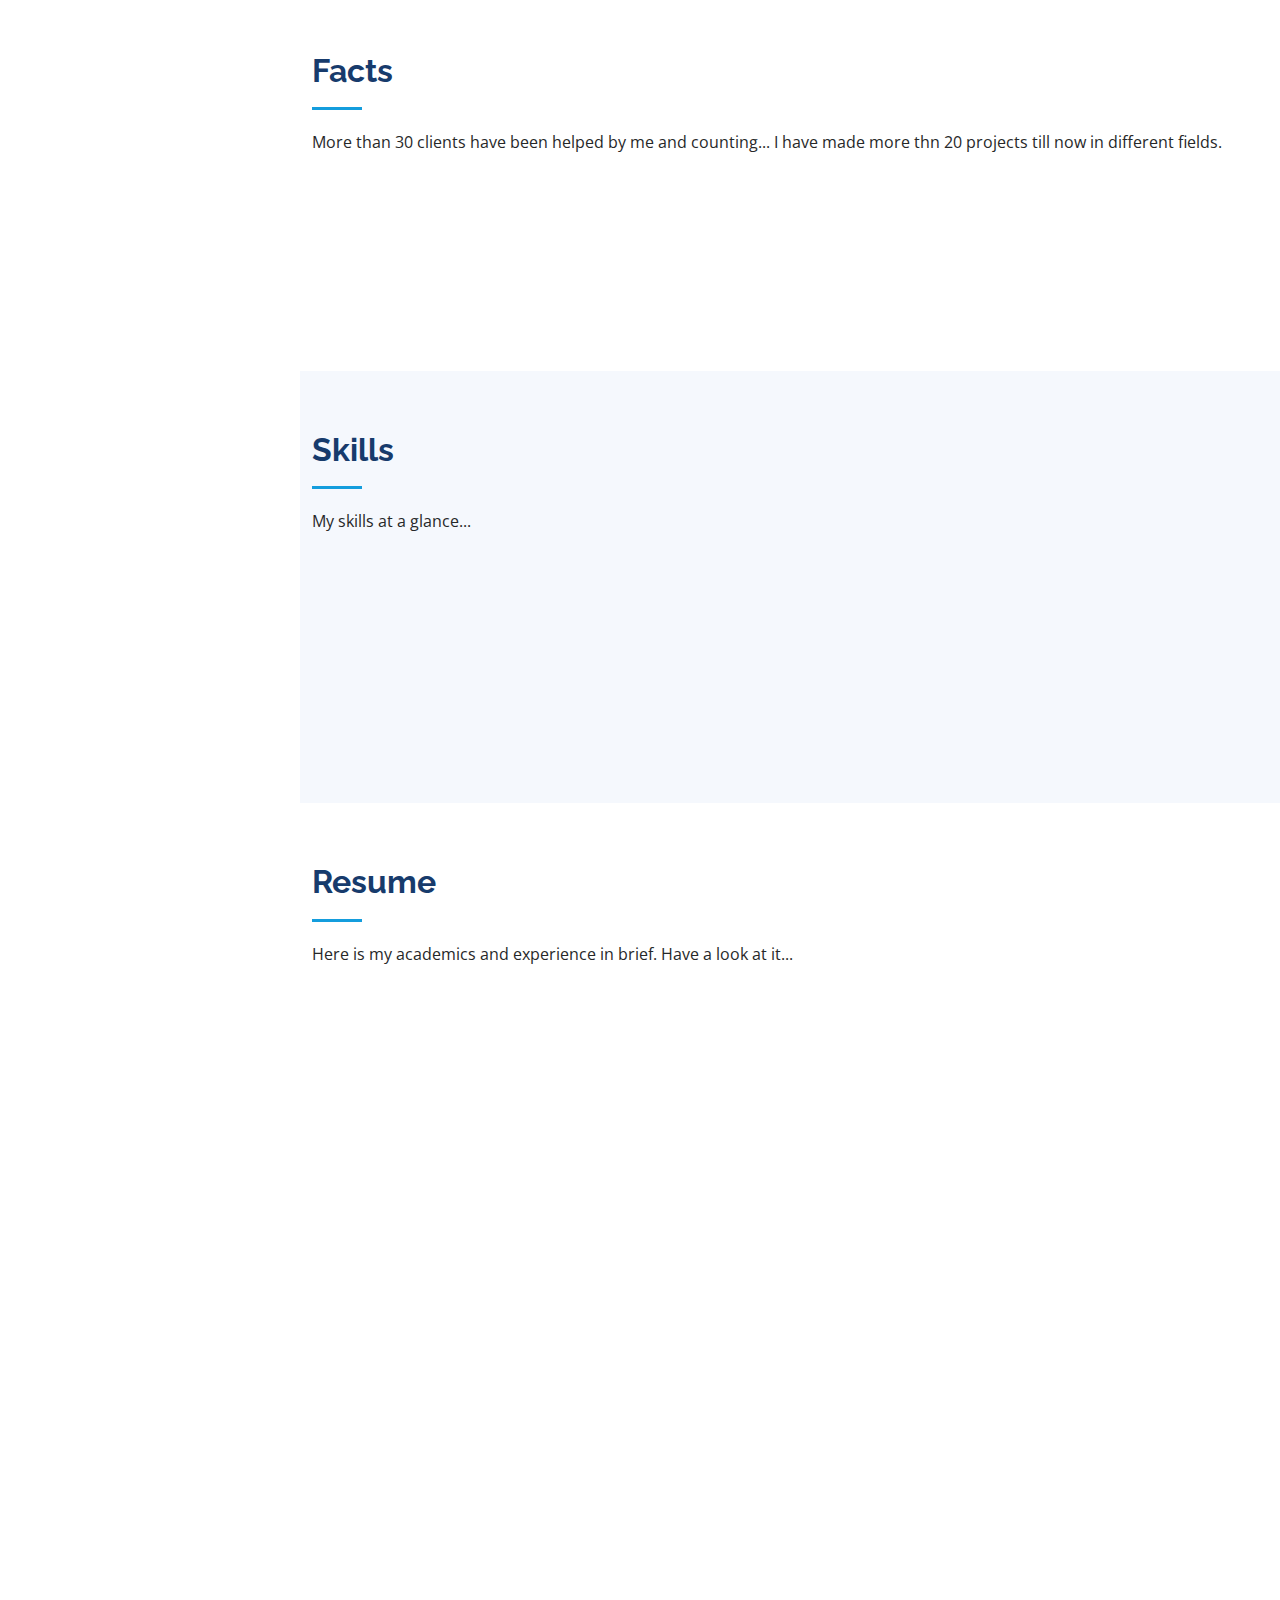
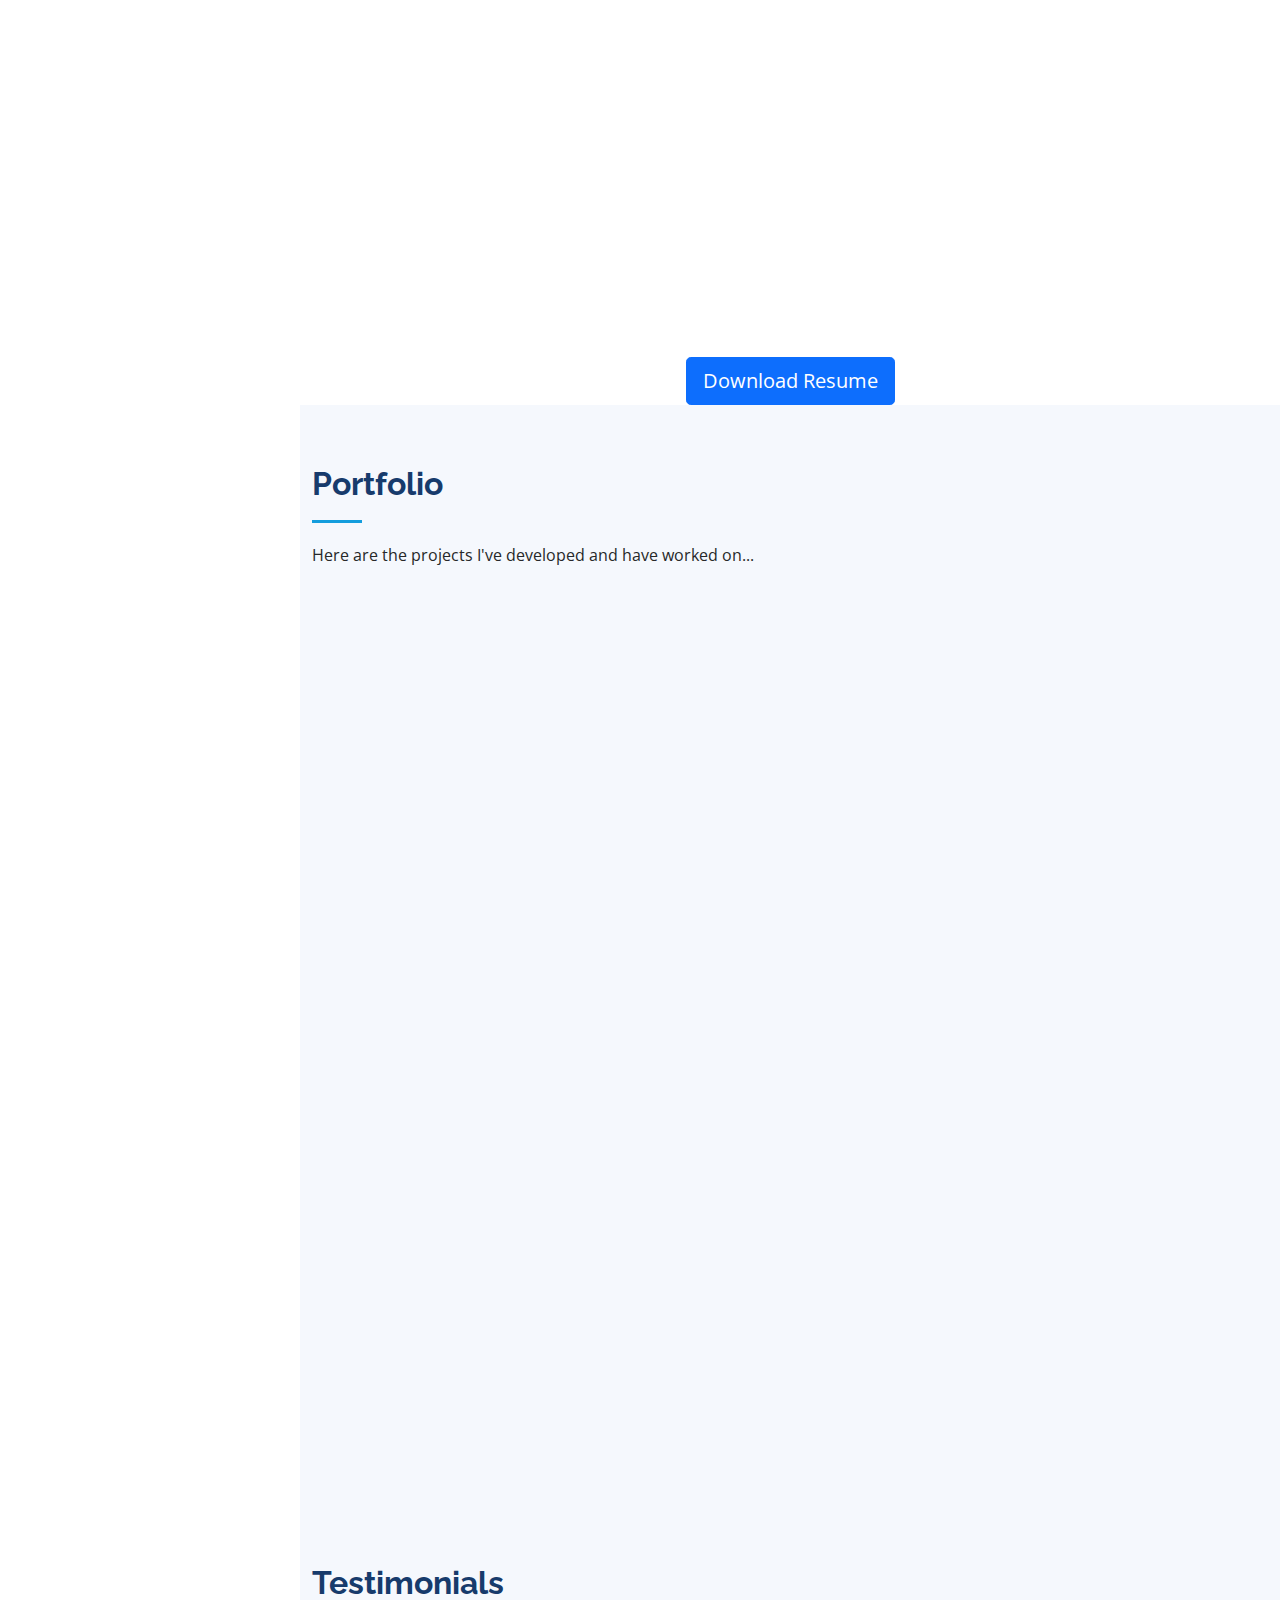
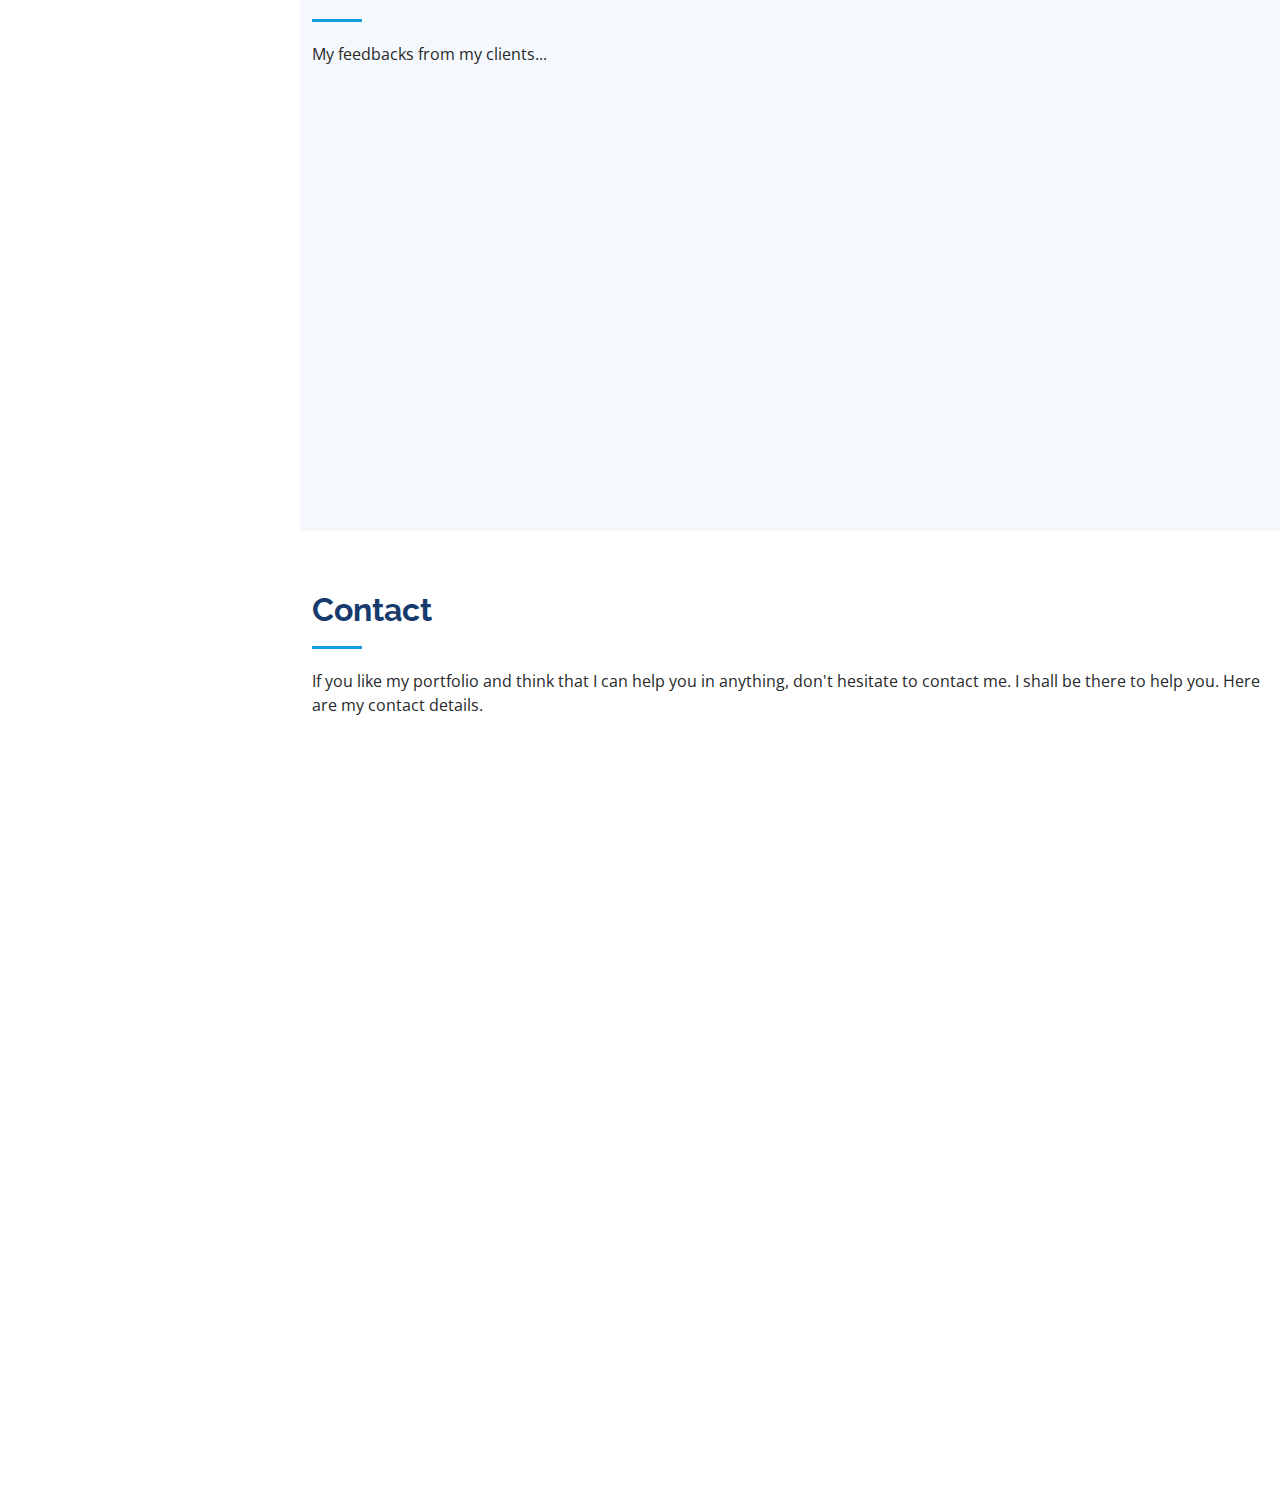
==== commit a7cf449c: "update" ====
--- a/index.html
+++ b/index.html
@@ -7,13 +7,15 @@
 
   <title>Soumyadeep Biswas</title>
   <meta content="Portfolio of Soumyadeep Biswas" name="description">
-  <meta content="Freelance, Upwork, Portfolio, Python" name="keywords">
+  <meta content="Freelance, Upwork, Portfolio, Python, Data Science" name="keywords">
 
   <!-- Favicons -->
-  <link href="assets/img/filename.jpg" rel="icon">
+  <link href="assets/img/favicon.jpg" rel="icon">
 
   <!-- Google Fonts -->
-  <link href="https://fonts.googleapis.com/css?family=Open+Sans:300,300i,400,400i,600,600i,700,700i|Raleway:300,300i,400,400i,500,500i,600,600i,700,700i|Poppins:300,300i,400,400i,500,500i,600,600i,700,700i" rel="stylesheet">
+  <link
+    href="https://fonts.googleapis.com/css?family=Open+Sans:300,300i,400,400i,600,600i,700,700i|Raleway:300,300i,400,400i,500,500i,600,600i,700,700i|Poppins:300,300i,400,400i,500,500i,600,600i,700,700i"
+    rel="stylesheet">
 
   <!-- Vendor CSS Files -->
   <link href="assets/vendor/bootstrap/css/bootstrap.min.css" rel="stylesheet">
@@ -41,9 +43,11 @@
         <img src="assets/img/profile-img.jpg" alt="" class="img-fluid rounded-circle">
         <h1 class="text-light"><a href="index.html">Soumyadeep Biswas</a></h1>
         <div class="social-links mt-3 text-center">
-          <a href="https://www.instagram.com/b_soumya4" class="instagram" target="_blank"><i class="bx bxl-instagram"></i></a>
+          <a href="https://www.instagram.com/b_soumya4" class="instagram" target="_blank"><i
+              class="bx bxl-instagram"></i></a>
           <a href="https://github.com/imsoumya18" class="github" target="_blank"><i class="bx bxl-github"></i></a>
-          <a href="https://www.linkedin.com/in/soumyadeep-biswas-4345a417b" class="linkedin" target="_blank"><i class="bx bxl-linkedin"></i></a>
+          <a href="https://www.linkedin.com/in/soumyadeep184" class="linkedin" target="_blank"><i
+              class="bx bxl-linkedin"></i></a>
         </div>
       </div>
 
@@ -52,8 +56,8 @@
           <li class="active"><a href="index.html"><i class="bx bx-home"></i> <span>Home</span></a></li>
           <li><a href="#about"><i class="bx bx-user"></i> <span>About</span></a></li>
           <li><a href="#resume"><i class="bx bx-file-blank"></i> <span>Resume</span></a></li>
-          <li><a href="#portfolio"><i class="bx bx-book-content"></i> Portfolio</a></li>
-          <li><a href="#contact"><i class="bx bx-envelope"></i> Contact</a></li>
+          <li><a href="#portfolio"><i class="bx bx-book-content"></i>Portfolio</a></li>
+          <li><a href="#contact"><i class="bx bx-envelope"></i>Contact</a></li>
 
         </ul>
       </nav><!-- .nav-menu -->
@@ -66,7 +70,8 @@
   <section id="hero" class="d-flex flex-column justify-content-center align-items-center">
     <div class="hero-container" data-aos="fade-in">
       <h1>Hello! Soumya here...</h1>
-      <p>I'm <span class="typed" data-typed-items="A Python Developer, A Web Developer, An App Developer, A Freelancer"></span></p>
+      <p>I'm <span class="typed" data-typed-items="A Freelancer, A Data Science Enthusiast, A Python Developer"></span>
+      </p>
     </div>
   </section><!-- End Hero -->
 
@@ -78,8 +83,12 @@
 
         <div class="section-title">
           <h2>About</h2>
-          <p>I'm a reliable Python coder & Web developer with 4+ years of experience. I am a Computer Science major undergrad student of Indian Institute of Engineering Science and Technology(IIEST), Shibpur. I do freelance besides my studies mostly
-            on Upwork, but on oher platforms too.</p>
+          <p>
+            I'm a final year Computer Science & Technology student of Indian Institute of Engineering Science &
+            Technology (IIEST), Shibpur. I shall be joining Ericsson
+            as a R&D Enginner in 2023. I take interest in Python, Data Science, ML/AI, etc. I also work as a freelancer
+            on Upwork. I am looking for opportunities in terms of freelancing/ internships/ full time offers.
+          </p>
         </div>
 
         <div class="row">
@@ -87,30 +96,35 @@
             <img src="assets/img/profile-img.jpg" class="img-fluid" alt="">
           </div>
           <div class="col-lg-8 pt-4 pt-lg-0 content" data-aos="fade-left">
-            <h3>Python Coder &amp; Web Developer.</h3>
+            <h3>Python Developer &amp; Data Science Enthusiast</h3>
             <p class="font-italic">
-              I do write automation scripts using different modules in Python and also design and develop websites.
+              I do develop automation scripts using different modules in Python. Now, also I'm learning Data Science.
             </p>
             <div class="row">
               <div class="col-lg-6">
                 <ul>
                   <li><i class="icofont-rounded-right"></i> <strong>Birthday:</strong> 3 July 2001</li>
-                  <li><i class="icofont-rounded-right"></i> <strong>Website:</strong><a href="https://imsoumya18.github.io" target="_blank"> imsoumya18.github.io</a></li>
+                  <li><i class="icofont-rounded-right"></i> <strong>Website:</strong><a
+                      href="https://imsoumya18.github.io" target="_blank"> imsoumya18.github.io</a></li>
                   <li><i class="icofont-rounded-right"></i> <strong>Phone:</strong> +91 8420822053</li>
                   <li><i class="icofont-rounded-right"></i> <strong>City:</strong> Kolkata, India</li>
                 </ul>
               </div>
               <div class="col-lg-6">
                 <ul>
-                  <li><i class="icofont-rounded-right"></i> <strong>Age:</strong> 19</li>
+                  <li><i class="icofont-rounded-right"></i> <strong>Age:</strong> 21</li>
                   <li><i class="icofont-rounded-right"></i> <strong>Degree:</strong> Undergrad</li>
-                  <li><i class="icofont-rounded-right"></i> <strong>Email:</strong><a href="mailto:soumyadeep184@gmail.com" target="_blank"> soumyadeep184@gmail.com</a></li>
-                  <li><i class="icofont-rounded-right"></i> <strong>Freelance:</strong> Available, as needed (<a href="https://www.upwork.com/o/profiles/users/~01dfd208b466fa8f0b/" target="_blank"> hire me</a>)</li>
+                  <li><i class="icofont-rounded-right"></i> <strong>Email:</strong><a
+                      href="mailto:soumyadeep184@gmail.com" target="_blank"> soumyadeep184@gmail.com</a></li>
+                  <li><i class="icofont-rounded-right"></i> <strong>Freelance:</strong> Available, as needed (<a
+                      href="https://www.upwork.com/o/profiles/users/~01dfd208b466fa8f0b/" target="_blank"> hire me</a>)
+                  </li>
                 </ul>
               </div>
             </div>
             <p>
-              Want a script to automate your boring repetetive task or want a awesome website for your portfolio? Hire me!!
+              Want a script to automate your boring repetetive task or want a awesome website for your portfolio? Hire
+              me!!
             </p>
             <p>
               I shall give you the best quality work done within the shortest time. Waiting for your call....
@@ -127,7 +141,8 @@
 
         <div class="section-title">
           <h2>Facts</h2>
-          <p>More than 25 clients have been helped by me and counting... I have made more thn 20 projects till now in different fields.</p>
+          <p>More than 30 clients have been helped by me and counting... I have made more thn 20 projects till now in
+            different fields.</p>
         </div>
 
         <div class="row no-gutters">
@@ -135,7 +150,7 @@
           <div class="col-lg-3 col-md-6 d-md-flex align-items-md-stretch" data-aos="fade-up">
             <div class="count-box">
               <i class="icofont-simple-smile"></i>
-              <span data-toggle="counter-up">21</span>
+              <span data-toggle="counter-up">32</span>
               <p><strong>Happy Clients</strong></p>
             </div>
           </div>
@@ -151,7 +166,7 @@
           <div class="col-lg-3 col-md-6 d-md-flex align-items-md-stretch" data-aos="fade-up" data-aos-delay="200">
             <div class="count-box">
               <i class="icofont-live-support"></i>
-              <span data-toggle="counter-up">117</span>
+              <span data-toggle="counter-up">124</span>
               <p><strong>Hours Of Support</strong></p>
             </div>
           </div>
@@ -177,21 +192,24 @@
             <div class="progress">
               <span class="skill">Python <i class="val">95%</i></span>
               <div class="progress-bar-wrap">
-                <div class="progress-bar" role="progressbar" aria-valuenow="95" aria-valuemin="0" aria-valuemax="100"></div>
+                <div class="progress-bar" role="progressbar" aria-valuenow="95" aria-valuemin="0" aria-valuemax="100">
+                </div>
               </div>
             </div>
 
             <div class="progress">
-              <span class="skill">C <i class="val">90%</i></span>
+              <span class="skill">C/C++ <i class="val">95%</i></span>
               <div class="progress-bar-wrap">
-                <div class="progress-bar" role="progressbar" aria-valuenow="90" aria-valuemin="0" aria-valuemax="100"></div>
+                <div class="progress-bar" role="progressbar" aria-valuenow="95" aria-valuemin="0" aria-valuemax="100">
+                </div>
               </div>
             </div>
 
             <div class="progress">
-              <span class="skill">HTML <i class="val">75%</i></span>
+              <span class="skill">Pandas <i class="val">40%</i></span>
               <div class="progress-bar-wrap">
-                <div class="progress-bar" role="progressbar" aria-valuenow="75" aria-valuemin="0" aria-valuemax="100"></div>
+                <div class="progress-bar" role="progressbar" aria-valuenow="40" aria-valuemin="0" aria-valuemax="100">
+                </div>
               </div>
             </div>
 
@@ -200,23 +218,26 @@
           <div class="col-lg-6" data-aos="fade-up" data-aos-delay="100">
 
             <div class="progress">
-              <span class="skill">CSS <i class="val">75%</i></span>
+              <span class="skill">NumPy <i class="val">35%</i></span>
               <div class="progress-bar-wrap">
-                <div class="progress-bar" role="progressbar" aria-valuenow="75" aria-valuemin="0" aria-valuemax="100"></div>
+                <div class="progress-bar" role="progressbar" aria-valuenow="35" aria-valuemin="0" aria-valuemax="100">
+                </div>
               </div>
             </div>
 
             <div class="progress">
-              <span class="skill">Javascript <i class="val">45%</i></span>
+              <span class="skill">Matplotlib <i class="val">20%</i></span>
               <div class="progress-bar-wrap">
-                <div class="progress-bar" role="progressbar" aria-valuenow="45" aria-valuemin="0" aria-valuemax="100"></div>
+                <div class="progress-bar" role="progressbar" aria-valuenow="20" aria-valuemin="0" aria-valuemax="100">
+                </div>
               </div>
             </div>
 
             <div class="progress">
-              <span class="skill">Django <i class="val">25%</i></span>
+              <span class="skill">DBMS <i class="val">70%</i></span>
               <div class="progress-bar-wrap">
-                <div class="progress-bar" role="progressbar" aria-valuenow="25" aria-valuemin="0" aria-valuemax="100"></div>
+                <div class="progress-bar" role="progressbar" aria-valuenow="70" aria-valuemin="0" aria-valuemax="100">
+                </div>
               </div>
             </div>
 
@@ -241,7 +262,9 @@
             <h3 class="resume-title">Sumary</h3>
             <div class="resume-item pb-0">
               <h4>Soumyadeep Biswas</h4>
-              <p><em>Reliable and deadline-driven Python &amp; Web Developer with 3+ years of experience scripting and developing user-centered codes and websites from initial concept to final, polished deliverable.</em></p>
+              <p><em>Reliable and deadline-driven Python Developer with 5+ years of experience in scripting and
+                  developing user-centered codes and websites from initial concept to final, polished deliverable.</em>
+              </p>
               <ul>
                 <li>Kolkata, West Bengal, India</li>
                 <li>+91 8420822053</li>
@@ -252,15 +275,18 @@
             <h3 class="resume-title">Education</h3>
             <div class="resume-item">
               <h4>Bachelor of Computer Science &amp; Technology</h4>
-              <h5>2019 - 2023(expected)</h5>
+              <h5>2019 - 2023</h5>
               <p><em>Indian Institute of Engineering Science and Technology(IIEST), Shibpur</em></p>
-              <p>Currently I am pursuing BTech in Computer Science &amp; Technology from Indian Institute of Engineering Science and Technology(IIEST), Shibpur. It's 21st ranked enginnering college and 5th ranked NIT of India.</p>
+              <p>Currently I am pursuing BTech in Computer Science &amp; Technology from Indian Institute of Engineering
+                Science and Technology(IIEST), Shibpur.</p>
             </div>
             <div class="resume-item">
               <h4>Schooling with Science Stream</h4>
               <h5>2011 - 2019</h5>
               <p><em>Bhatpara Amarkrishna Pathsala(H.S.)</em></p>
-              <p>I completed my Secondary and Higher Secondary from here with science stream and Computer Science as my optional subject. I maintained a good academic background along with participation in various cultural and sports events.</p>
+              <p>I completed my Secondary and Higher Secondary from here with science stream and Computer Science as my
+                optional subject. I maintained a good academic background along with participation in various cultural
+                and sports events.</p>
             </div>
           </div>
           <div class="col-lg-6" data-aos="fade-up" data-aos-delay="100">
@@ -291,7 +317,8 @@
               <p><em>Relay Shop USA, Atlanta</em></p>
               <ul>
                 <li>Develop Python script for website automation and data scraping</li>
-                <li>Developed a script that read data from an excel file and enters that into website and scrapes data from there into excel.</li>
+                <li>Developed a script that read data from an excel file and enters that into website and scrapes data
+                  from there into excel.</li>
                 <li>Check if a invoice was already audited or not.</li>
               </ul>
             </div>
@@ -303,7 +330,8 @@
 
 
     <div class="wrapper">
-      <a href="assets\Curriculum Vitae.pdf" class="btn btn-lg btn-primary"><span class="glyphicon glyphicon-arrow-down"></span> Download Resume</a>
+      <a href="assets/Soumyadeep Biswas.pdf" class="btn btn-lg btn-primary"><span
+          class="glyphicon glyphicon-arrow-down"></span> Download Resume</a>
     </div>
     <!-- <a href="#" class="btn btn-primary btn-default"><span class="glyphicon glyphicon-arrow-down"></span> Download Resume</a> -->
 
@@ -334,8 +362,10 @@
             <div class="portfolio-wrap">
               <img src="assets/img/portfolio/portfolio-1.jpg" class="img-fluid" alt="">
               <div class="portfolio-links">
-                <a href="assets/img/portfolio/portfolio-1.jpg" data-gall="portfolioGallery" class="venobox" title="App 1"><i class="bx bx-plus"></i></a>
-                <a href="https://github.com/imsoumya18/mail_automation" target="_blank" title="More Details"><i class="bx bx-link"></i></a>
+                <a href="assets/img/portfolio/portfolio-1.jpg" data-gall="portfolioGallery" class="venobox"
+                  title="App 1"><i class="bx bx-plus"></i></a>
+                <a href="https://github.com/imsoumya18/mail_automation" target="_blank" title="More Details"><i
+                    class="bx bx-link"></i></a>
               </div>
             </div>
           </div>
@@ -344,8 +374,10 @@
             <div class="portfolio-wrap">
               <img src="assets/img/portfolio/portfolio-2.jpg" class="img-fluid" alt="">
               <div class="portfolio-links">
-                <a href="assets/img/portfolio/portfolio-2.jpg" data-gall="portfolioGallery" class="venobox" title="Web 3"><i class="bx bx-plus"></i></a>
-                <a href="https://github.com/imsoumya18/hacker_news_scrape" target="_blank" title="More Details"><i class="bx bx-link"></i></a>
+                <a href="assets/img/portfolio/portfolio-2.jpg" data-gall="portfolioGallery" class="venobox"
+                  title="Web 3"><i class="bx bx-plus"></i></a>
+                <a href="https://github.com/imsoumya18/hacker_news_scrape" target="_blank" title="More Details"><i
+                    class="bx bx-link"></i></a>
               </div>
             </div>
           </div>
@@ -354,8 +386,10 @@
             <div class="portfolio-wrap">
               <img src="assets/img/portfolio/portfolio-3.jpg" class="img-fluid" alt="">
               <div class="portfolio-links">
-                <a href="assets/img/portfolio/portfolio-3.jpg" data-gall="portfolioGallery" class="venobox" title="App 2"><i class="bx bx-plus"></i></a>
-                <a href="https://github.com/imsoumya18/whatsapp_automation" target="_blank" title="More Details"><i class="bx bx-link"></i></a>
+                <a href="assets/img/portfolio/portfolio-3.jpg" data-gall="portfolioGallery" class="venobox"
+                  title="App 2"><i class="bx bx-plus"></i></a>
+                <a href="https://github.com/imsoumya18/whatsapp_automation" target="_blank" title="More Details"><i
+                    class="bx bx-link"></i></a>
               </div>
             </div>
           </div>
@@ -364,8 +398,10 @@
             <div class="portfolio-wrap">
               <img src="assets/img/portfolio/portfolio-4.jpg" class="img-fluid" alt="">
               <div class="portfolio-links">
-                <a href="assets/img/portfolio/portfolio-4.jpg" data-gall="portfolioGallery" class="venobox" title="Card 2"><i class="bx bx-plus"></i></a>
-                <a href="https://github.com/imsoumya18/shipstation_review_scrape" target="_blank" title="More Details"><i class="bx bx-link"></i></a>
+                <a href="assets/img/portfolio/portfolio-4.jpg" data-gall="portfolioGallery" class="venobox"
+                  title="Card 2"><i class="bx bx-plus"></i></a>
+                <a href="https://github.com/imsoumya18/shipstation_review_scrape" target="_blank"
+                  title="More Details"><i class="bx bx-link"></i></a>
               </div>
             </div>
           </div>
@@ -374,8 +410,10 @@
             <div class="portfolio-wrap">
               <img src="assets/img/portfolio/portfolio-5.jpg" class="img-fluid" alt="">
               <div class="portfolio-links">
-                <a href="assets/img/portfolio/portfolio-5.jpg" data-gall="portfolioGallery" class="venobox" title="Web 2"><i class="bx bx-plus"></i></a>
-                <a href="https://github.com/imsoumya18/text_to_speech" target="_blank" title="More Details"><i class="bx bx-link"></i></a>
+                <a href="assets/img/portfolio/portfolio-5.jpg" data-gall="portfolioGallery" class="venobox"
+                  title="Web 2"><i class="bx bx-plus"></i></a>
+                <a href="https://github.com/imsoumya18/text_to_speech" target="_blank" title="More Details"><i
+                    class="bx bx-link"></i></a>
               </div>
             </div>
           </div>
@@ -384,8 +422,10 @@
             <div class="portfolio-wrap">
               <img src="assets/img/portfolio/portfolio-6.jpg" class="img-fluid" alt="">
               <div class="portfolio-links">
-                <a href="assets/img/portfolio/portfolio-6.jpg" data-gall="portfolioGallery" class="venobox" title="App 3"><i class="bx bx-plus"></i></a>
-                <a href="https://github.com/imsoumya18/online_purchase_automation" target="_blank" title="More Details"><i class="bx bx-link"></i></a>
+                <a href="assets/img/portfolio/portfolio-6.jpg" data-gall="portfolioGallery" class="venobox"
+                  title="App 3"><i class="bx bx-plus"></i></a>
+                <a href="https://github.com/imsoumya18/online_purchase_automation" target="_blank"
+                  title="More Details"><i class="bx bx-link"></i></a>
               </div>
             </div>
           </div>
@@ -394,8 +434,10 @@
             <div class="portfolio-wrap">
               <img src="assets/img/portfolio/portfolio-7.jpg" class="img-fluid" alt="">
               <div class="portfolio-links">
-                <a href="assets/img/portfolio/portfolio-7.jpg" data-gall="portfolioGallery" class="venobox" title="Card 1"><i class="bx bx-plus"></i></a>
-                <a href="https://github.com/imsoumya18/tacobell_scrape" target="_blank" title="More Details"><i class="bx bx-link"></i></a>
+                <a href="assets/img/portfolio/portfolio-7.jpg" data-gall="portfolioGallery" class="venobox"
+                  title="Card 1"><i class="bx bx-plus"></i></a>
+                <a href="https://github.com/imsoumya18/tacobell_scrape" target="_blank" title="More Details"><i
+                    class="bx bx-link"></i></a>
               </div>
             </div>
           </div>
@@ -404,8 +446,10 @@
             <div class="portfolio-wrap">
               <img src="assets/img/portfolio/portfolio-8.jpg" class="img-fluid" alt="">
               <div class="portfolio-links">
-                <a href="assets/img/portfolio/portfolio-8.jpg" data-gall="portfolioGallery" class="venobox" title="Card 3"><i class="bx bx-plus"></i></a>
-                <a href="https://github.com/imsoumya18/auto_chrome_dino" target="_blank" title="More Details"><i class="bx bx-link"></i></a>
+                <a href="assets/img/portfolio/portfolio-8.jpg" data-gall="portfolioGallery" class="venobox"
+                  title="Card 3"><i class="bx bx-plus"></i></a>
+                <a href="https://github.com/imsoumya18/auto_chrome_dino" target="_blank" title="More Details"><i
+                    class="bx bx-link"></i></a>
               </div>
             </div>
           </div>
@@ -414,8 +458,10 @@
             <div class="portfolio-wrap">
               <img src="assets/img/portfolio/portfolio-9.jpg" class="img-fluid" alt="">
               <div class="portfolio-links">
-                <a href="assets/img/portfolio/portfolio-9.jpg" data-gall="portfolioGallery" class="venobox" title="Web 3"><i class="bx bx-plus"></i></a>
-                <a href="https://imsoumya18.github.io" target="_blank" title="More Details"><i class="bx bx-link"></i></a>
+                <a href="assets/img/portfolio/portfolio-9.jpg" data-gall="portfolioGallery" class="venobox"
+                  title="Web 3"><i class="bx bx-plus"></i></a>
+                <a href="https://imsoumya18.github.io" target="_blank" title="More Details"><i
+                    class="bx bx-link"></i></a>
               </div>
             </div>
           </div>
@@ -461,7 +507,8 @@
           <div class="testimonial-item" data-aos="fade-up" data-aos-delay="200">
             <p>
               <i class="bx bxs-quote-alt-left quote-icon-left"></i>
-              Thanks for the work! Soumyadeep did an excellent job on the task, followed instructions well, and submitted work in a timely fashion. I would definitely hire him again!
+              Thanks for the work! Soumyadeep did an excellent job on the task, followed instructions well, and
+              submitted work in a timely fashion. I would definitely hire him again!
               <i class="bx bxs-quote-alt-right quote-icon-right"></i>
             </p>
             <img src="assets/img/testimonials/template.jpeg" class="testimonial-img" alt="">
@@ -480,7 +527,8 @@
 
         <div class="section-title">
           <h2>Contact</h2>
-          <p>If you like my portfolio and think that I can help you in anything, don't hesitate to contact me. I shall be there to help you. Here are my contact details.</p>
+          <p>If you like my portfolio and think that I can help you in anything, don't hesitate to contact me. I shall
+            be there to help you. Here are my contact details.</p>
         </div>
 
         <div class="row" data-aos="fade-in">
@@ -547,4 +595,4 @@
 
 </body>
 
-</html>
+</html>